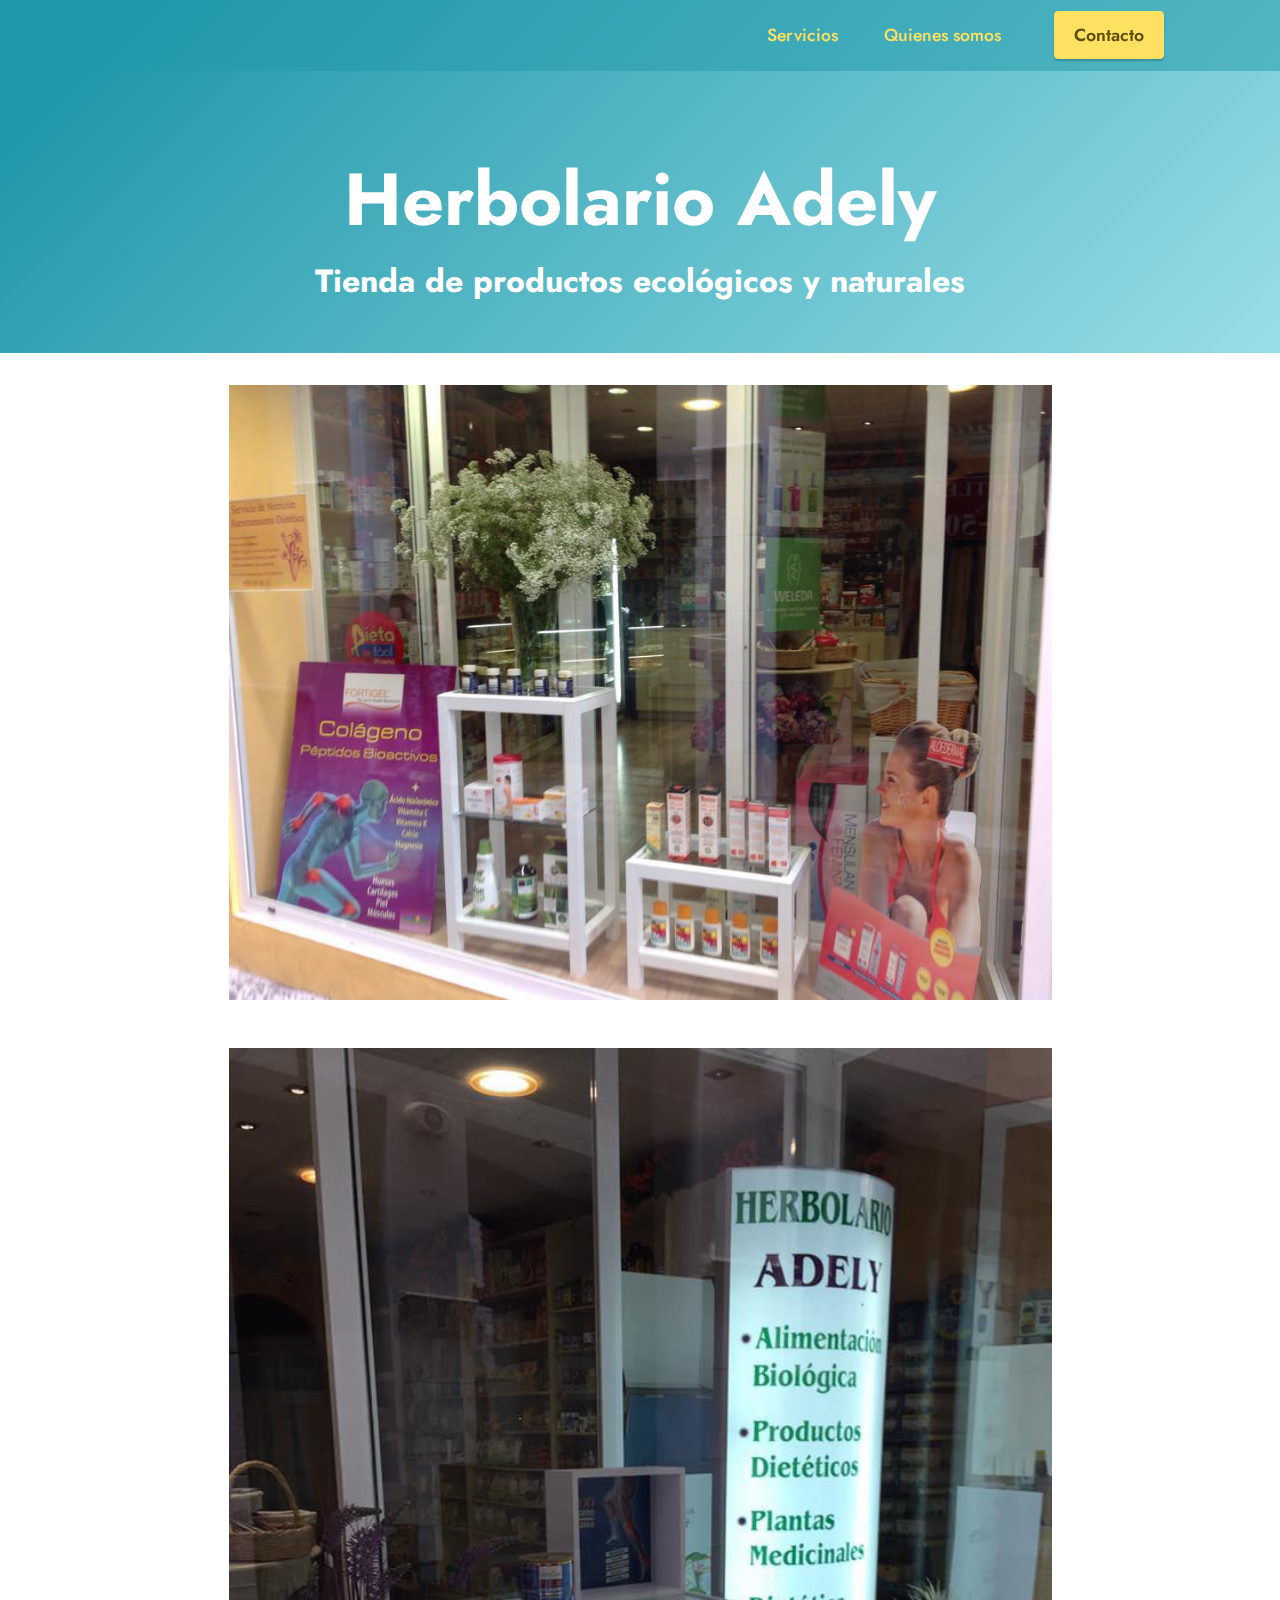
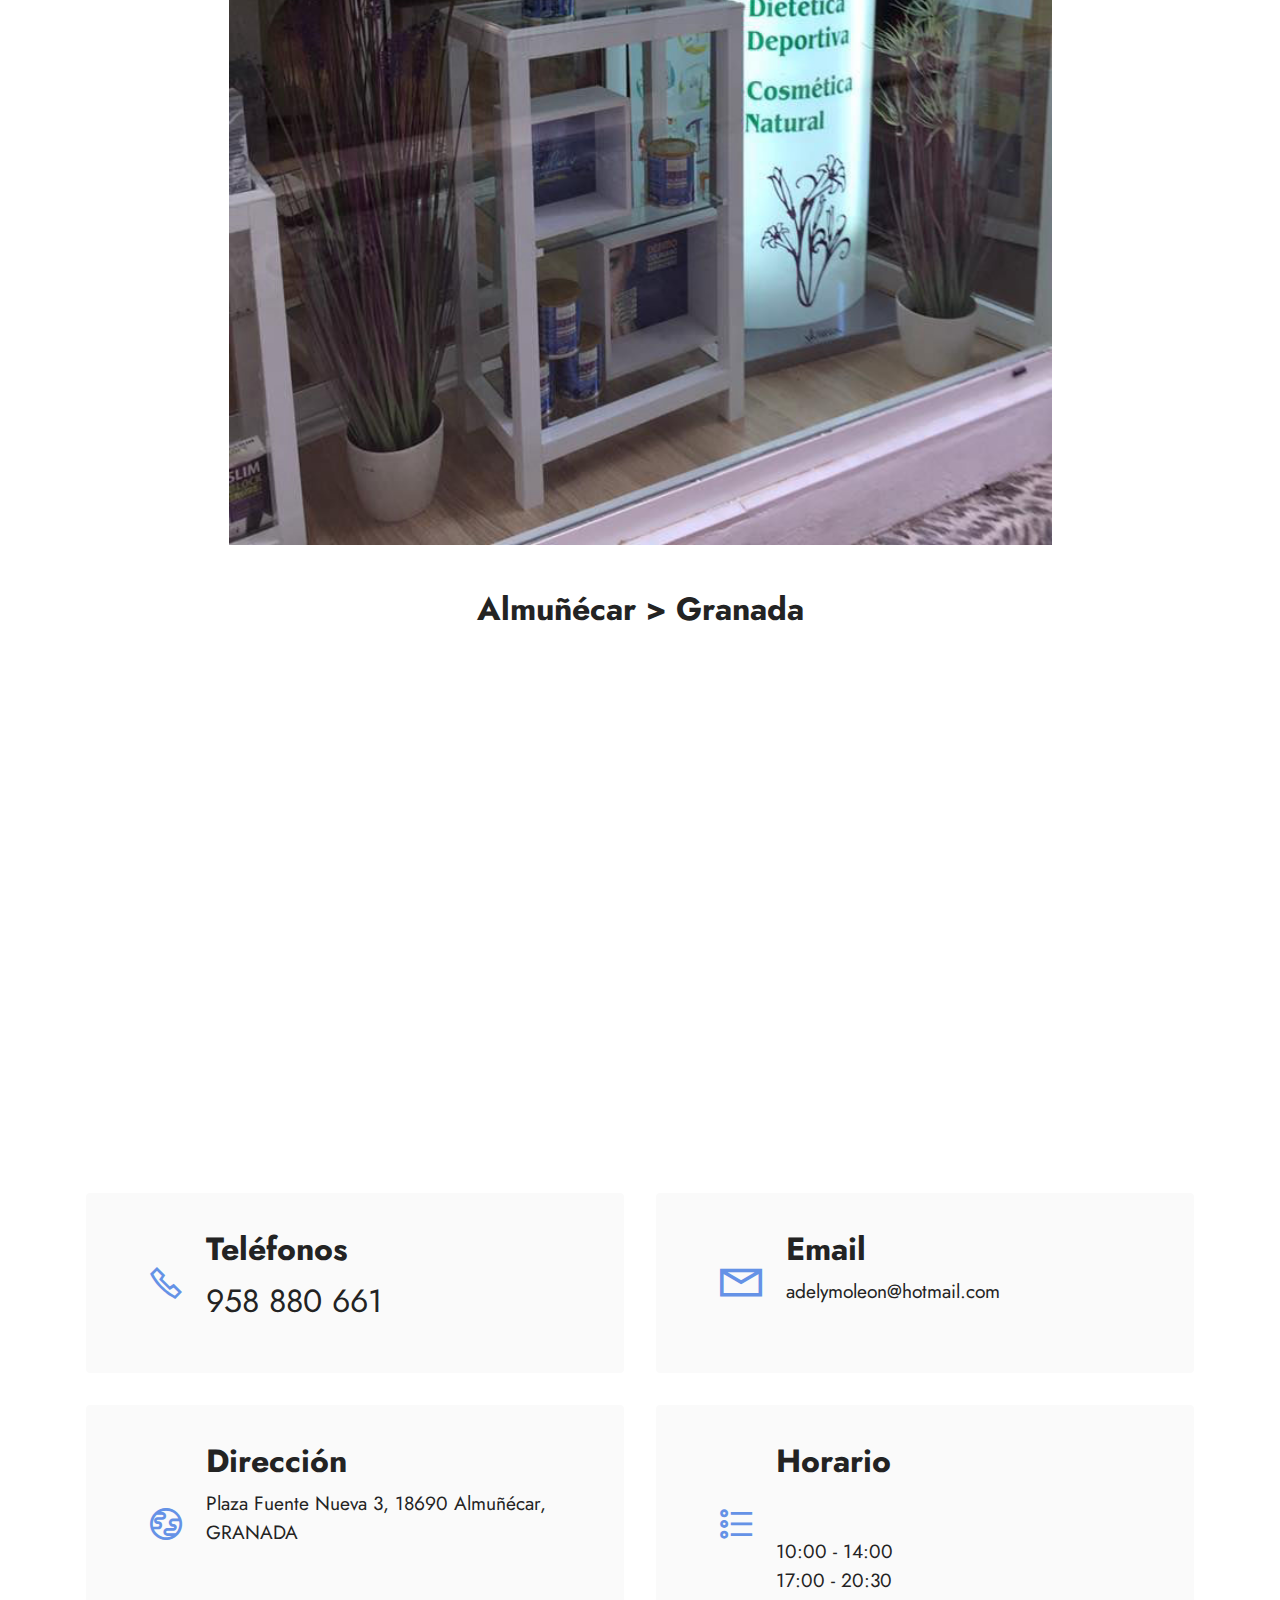
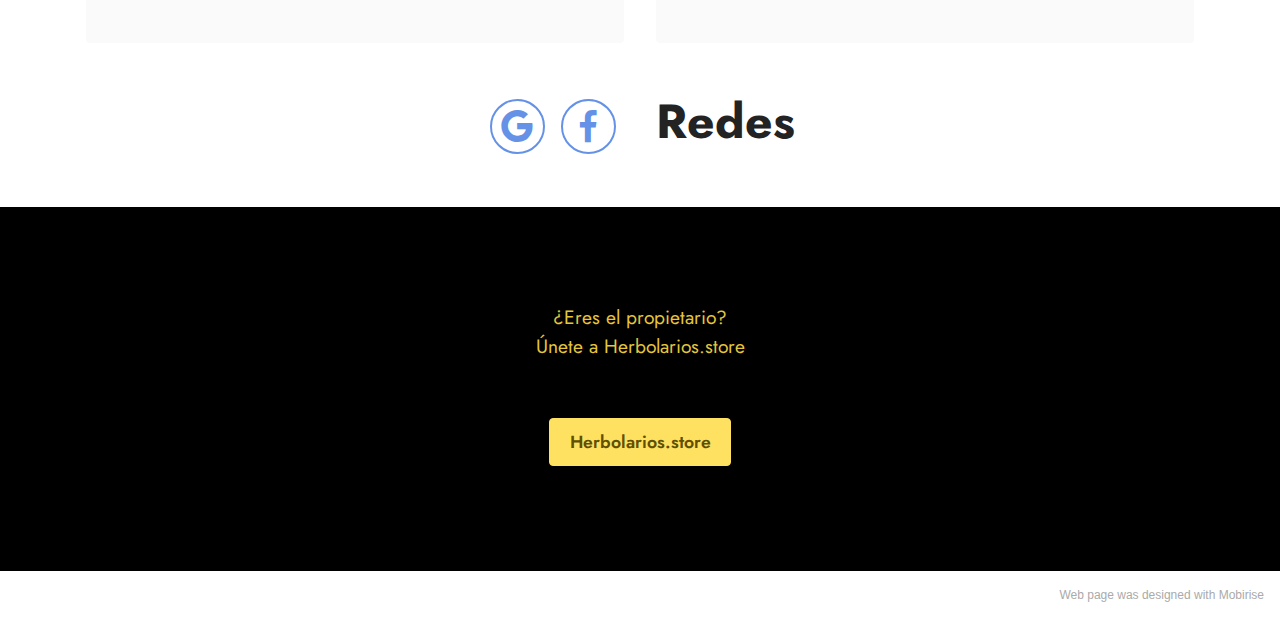
==== adely.html @ 9f2c32cc "Add files via upload" ====
<!DOCTYPE html>
<html  >
<head>
  <!-- Site made with Mobirise Website Builder v5.2.0, https://mobirise.com -->
  <meta charset="UTF-8">
  <meta http-equiv="X-UA-Compatible" content="IE=edge">
  <meta name="generator" content="Mobirise v5.2.0, mobirise.com">
  <meta name="viewport" content="width=device-width, initial-scale=1, minimum-scale=1">
  <link rel="shortcut icon" href="assets/images/logo.png" type="image/x-icon">
  <meta name="description" content="Tienda de productos ecológicos y naturales">
  
  
  <title>Herbolario Adely - Almuñécar - (GR)</title>
  <link rel="stylesheet" href="assets/web/assets/mobirise-icons2/mobirise2.css">
  <link rel="stylesheet" href="assets/tether/tether.min.css">
  <link rel="stylesheet" href="assets/bootstrap/css/bootstrap.min.css">
  <link rel="stylesheet" href="assets/bootstrap/css/bootstrap-grid.min.css">
  <link rel="stylesheet" href="assets/bootstrap/css/bootstrap-reboot.min.css">
  <link rel="stylesheet" href="assets/dropdown/css/style.css">
  <link rel="stylesheet" href="assets/socicon/css/styles.css">
  <link rel="stylesheet" href="assets/theme/css/style.css">
  <link rel="preload" as="style" href="assets/mobirise/css/mbr-additional.css"><link rel="stylesheet" href="assets/mobirise/css/mbr-additional.css" type="text/css">
  
  
  
  
</head>
<body>
  
  <section class="menu menu1 cid-serf2rJQRY" once="menu" id="menu1-66">
    

    <nav class="navbar navbar-dropdown navbar-fixed-top navbar-expand-lg">
        <div class="container">
            <div class="navbar-brand">
                
                
            </div>
            <button class="navbar-toggler" type="button" data-toggle="collapse" data-target="#navbarSupportedContent" aria-controls="navbarNavAltMarkup" aria-expanded="false" aria-label="Toggle navigation">
                <div class="hamburger">
                    <span></span>
                    <span></span>
                    <span></span>
                    <span></span>
                </div>
            </button>
            <div class="collapse navbar-collapse" id="navbarSupportedContent">
                <ul class="navbar-nav nav-dropdown navbar-nav-top-padding" data-app-modern-menu="true"><li class="nav-item"><a class="nav-link link text-warning text-primary display-4" href="https://herbolarios.store/index.html#header2-19">Servicios</a></li>
                    <li class="nav-item"><a class="nav-link link text-warning text-primary display-4" href="https://herbolarios.store/index.html#header2-18">Quienes somos</a></li></ul>
                
                <div class="navbar-buttons mbr-section-btn"><a class="btn btn-warning display-4" href="https://herbolarios.store/index.html#features16-s">
                        Contacto</a></div>
            </div>
        </div>
    </nav>
</section>

<section class="header18 cid-serf2sqq8o" id="header18-67">

    

    

    <div class="align-center container">
        <div class="row justify-content-center">
            <div class="col-12 col-lg-11">
                <h1 class="mbr-section-title mbr-fonts-style mbr-white mb-3 display-1"><strong>Herbolario Adely</strong></h1>
                <h2 class="mbr-section-subtitle mbr-fonts-style mbr-white mb-3 display-5"><strong>Tienda de productos ecológicos y naturales</strong></h2>
                
                
            </div>
        </div>
    </div>
</section>

<section class="image3 cid-serhotcNIa" id="image3-6c">
    

    

    <div class="container">
        <div class="row justify-content-center">
            <div class="col-12 col-lg-9">
                <div class="image-wrapper">
                    <img src="assets/images/11206123-943578795687442-7858877004100940052-n-960x717.jpg" alt="Bienvenid@!">
                    
                </div>
            </div>
        </div>
    </div>
</section>

<section class="image3 cid-serhp6oEW4" id="image3-6d">
    

    

    <div class="container">
        <div class="row justify-content-center">
            <div class="col-12 col-lg-9">
                <div class="image-wrapper">
                    <img src="assets/images/22195803-1626365524075429-7203110106544136231-n-720x960.jpg" alt="Bienvenid@!">
                    
                </div>
            </div>
        </div>
    </div>
</section>

<section class="map1 cid-serf2sRbXK" id="map1-68">
    
    
    <div class="container">
        <div class="mbr-section-head mb-4">
            
            <h4 class="mbr-section-subtitle mbr-fonts-style align-center mb-0 mt-2 display-5"><strong>Almuñécar &gt; Granada</strong></h4>
        </div>
        <div class="google-map"><iframe frameborder="0" style="border:0" src="https://www.google.com/maps/embed/v1/place?key=AIzaSyCZI5F_k6S1k46ujh0SNrapM89f7mJxd30&amp;q=Plaza Fuente Nueva, 3, 18690 Almuñécar, Granada" allowfullscreen=""></iframe></div>
    </div>
</section>

<section class="contacts2 cid-serf2thr3C" id="contacts2-69">
    <!---->
    
    
    <div class="container">
        
        <div class="row justify-content-center mt-4">
            <div class="card col-12 col-md-6">
                <div class="card-wrapper">
                    <div class="image-wrapper">
                        <span class="mbr-iconfont mobi-mbri-phone mobi-mbri"></span>
                    </div>
                    <div class="text-wrapper">
                        <h6 class="card-title mbr-fonts-style mb-1 display-5">
                            <strong>Teléfonos</strong></h6>
                        <p class="mbr-text mbr-fonts-style display-5">958 880 661<br></p>
                    </div>
                </div>
            </div>
            <div class="card col-12 col-md-6">
                <div class="card-wrapper">
                    <div class="image-wrapper">
                        <span class="mbr-iconfont mobi-mbri-letter mobi-mbri" style="font-size: 42px;"></span>
                    </div>
                    <div class="text-wrapper">
                        <h6 class="card-title mbr-fonts-style mb-1 display-5">
                            <strong>Email</strong>
                        </h6>
                        <p class="mbr-text mbr-fonts-style display-7">adelymoleon@hotmail.com<br><a href="mailto:info@site.com" class="text-primary"></a></p>
                    </div>
                </div>
            </div>
            <div class="card col-12 col-md-6">
                <div class="card-wrapper">
                    <div class="image-wrapper">
                        <span class="mbr-iconfont mobi-mbri-globe mobi-mbri"></span>
                    </div>
                    <div class="text-wrapper">
                        <h6 class="card-title mbr-fonts-style mb-1 display-5">
                            <strong>Dirección</strong></h6>
                        <p class="mbr-text mbr-fonts-style display-7">Plaza Fuente Nueva 3, 18690 Almuñécar, GRANADA&nbsp; &nbsp; &nbsp; &nbsp; &nbsp; &nbsp; &nbsp; &nbsp; &nbsp; &nbsp; &nbsp; &nbsp; &nbsp;</p>
                    </div>
                </div>
            </div>
            <div class="card col-12 col-md-6">
                <div class="card-wrapper">
                    <div class="image-wrapper">
                        <span class="mbr-iconfont mobi-mbri-bulleted-list mobi-mbri"></span>
                    </div>
                    <div class="text-wrapper">
                        <h6 class="card-title mbr-fonts-style mb-1 display-5">
                            <strong>Horario</strong>&nbsp; &nbsp; &nbsp; &nbsp; &nbsp; &nbsp; &nbsp; &nbsp; &nbsp; &nbsp; &nbsp; &nbsp;&nbsp;</h6>
                        <p class="mbr-text mbr-fonts-style display-7">10:00 - 14:00<br>17:00 - 20:30</p>
                    </div>
                </div>
            </div>
        </div>
    </div>
</section>

<section class="contacts4 cid-serf2tKdoy" id="contacts4-6a">

    

    

    <div class="container">
        <div class="row align-items-center justify-content-center">
            <div class="text-content col-12 col-md-6 order-2">
                <h2 class="mbr-section-title mbr-fonts-style display-2"><strong>Redes</strong></h2>
                
            </div>
            <div class="icons d-flex align-items-center col-12 col-md-6 justify-content-end mt-md-0 mt-2 flex-wrap">
                <a href="https://goo.gl/maps/APHJKer8yvqVTsMF9">
                    <span class="mbr-iconfont mbr-iconfont-social socicon-google socicon"></span>
                </a>
                <a href="https://www.facebook.com/herbolarioadely/">
                    <span class="mbr-iconfont mbr-iconfont-social socicon-facebook socicon"></span>
                </a>
                
                
                
                
                
                
                
                
            </div>
        </div>
    </div>
    
</section>

<section class="info1 cid-serf2uc0PH" id="info1-6b">
    
    
    <div class="align-center container">
        <div class="row justify-content-center">
            <div class="col-12 col-lg-8">
                
                <p class="mbr-text mb-5 mbr-fonts-style display-7">¿Eres el propietario?<br>Únete a Herbolarios.store</p>
                <div class="mbr-section-btn"><a class="btn btn-warning display-4" href="https://herbolarios.store/index.html">Herbolarios.store</a></div>
            </div>
        </div>
    </div>
</section><section style="background-color: #fff; font-family: -apple-system, BlinkMacSystemFont, 'Segoe UI', 'Roboto', 'Helvetica Neue', Arial, sans-serif; color:#aaa; font-size:12px; padding: 0; align-items: center; display: flex;"><a href="https://mobirise.site/l" style="flex: 1 1; height: 3rem; padding-left: 1rem;"></a><p style="flex: 0 0 auto; margin:0; padding-right:1rem;">Web page was <a href="https://mobirise.site/h" style="color:#aaa;">designed with</a> Mobirise</p></section><script src="assets/web/assets/jquery/jquery.min.js"></script>  <script src="assets/popper/popper.min.js"></script>  <script src="assets/tether/tether.min.js"></script>  <script src="assets/bootstrap/js/bootstrap.min.js"></script>  <script src="assets/smoothscroll/smooth-scroll.js"></script>  <script src="assets/dropdown/js/nav-dropdown.js"></script>  <script src="assets/dropdown/js/navbar-dropdown.js"></script>  <script src="assets/touchswipe/jquery.touch-swipe.min.js"></script>  <script src="assets/sociallikes/social-likes.js"></script>  <script src="assets/theme/js/script.js"></script>  
  
  
</body>
</html>
---- assets/web/assets/mobirise-icons2/mobirise2.css ----
@font-face {
  font-family: 'Moririse2';
  font-display: swap;
  src:  url('mobirise2.eot?f2bix4');
  src:  url('mobirise2.eot?f2bix4#iefix') format('embedded-opentype'),
    url('mobirise2.ttf?f2bix4') format('truetype'),
    url('mobirise2.woff?f2bix4') format('woff'),
    url('mobirise2.svg?f2bix4#mobirise2') format('svg');
  font-weight: normal;
  font-style: normal;
}

[class^="mobi-"], [class*=" mobi-"] {
  /* use !important to prevent issues with browser extensions that change fonts */
  font-family: 'Moririse2' !important;
  speak: none;
  font-style: normal;
  font-weight: normal;
  font-variant: normal;
  text-transform: none;
  line-height: 1;

  /* Better Font Rendering =========== */
  -webkit-font-smoothing: antialiased;
  -moz-osx-font-smoothing: grayscale;
}

.mobi-mbri-add-submenu:before {
  content: "\e900";
}
.mobi-mbri-alert:before {
  content: "\e901";
}
.mobi-mbri-align-center:before {
  content: "\e902";
}
.mobi-mbri-align-justify:before {
  content: "\e903";
}
.mobi-mbri-align-left:before {
  content: "\e904";
}
.mobi-mbri-align-right:before {
  content: "\e905";
}
.mobi-mbri-android:before {
  content: "\e906";
}
.mobi-mbri-apple:before {
  content: "\e907";
}
.mobi-mbri-arrow-down:before {
  content: "\e908";
}
.mobi-mbri-arrow-next:before {
  content: "\e909";
}
.mobi-mbri-arrow-prev:before {
  content: "\e90a";
}
.mobi-mbri-arrow-up:before {
  content: "\e90b";
}
.mobi-mbri-bold:before {
  content: "\e90c";
}
.mobi-mbri-bookmark:before {
  content: "\e90d";
}
.mobi-mbri-bootstrap:before {
  content: "\e90e";
}
.mobi-mbri-briefcase:before {
  content: "\e90f";
}
.mobi-mbri-browse:before {
  content: "\e910";
}
.mobi-mbri-bulleted-list:before {
  content: "\e911";
}
.mobi-mbri-calendar:before {
  content: "\e912";
}
.mobi-mbri-camera:before {
  content: "\e913";
}
.mobi-mbri-cart-add:before {
  content: "\e914";
}
.mobi-mbri-cart-full:before {
  content: "\e915";
}
.mobi-mbri-cash:before {
  content: "\e916";
}
.mobi-mbri-change-style:before {
  content: "\e917";
}
.mobi-mbri-chat:before {
  content: "\e918";
}
.mobi-mbri-clock:before {
  content: "\e919";
}
.mobi-mbri-close:before {
  content: "\e91a";
}
.mobi-mbri-cloud:before {
  content: "\e91b";
}
.mobi-mbri-code:before {
  content: "\e91c";
}
.mobi-mbri-contact-form:before {
  content: "\e91d";
}
.mobi-mbri-credit-card:before {
  content: "\e91e";
}
.mobi-mbri-cursor-click:before {
  content: "\e91f";
}
.mobi-mbri-cust-feedback:before {
  content: "\e920";
}
.mobi-mbri-database:before {
  content: "\e921";
}
.mobi-mbri-delivery:before {
  content: "\e922";
}
.mobi-mbri-desktop:before {
  content: "\e923";
}
.mobi-mbri-devices:before {
  content: "\e924";
}
.mobi-mbri-down:before {
  content: "\e925";
}
.mobi-mbri-download-2:before {
  content: "\e926";
}
.mobi-mbri-download:before {
  content: "\e927";
}
.mobi-mbri-drag-n-drop-2:before {
  content: "\e928";
}
.mobi-mbri-drag-n-drop:before {
  content: "\e929";
}
.mobi-mbri-edit-2:before {
  content: "\e92a";
}
.mobi-mbri-edit:before {
  content: "\e92b";
}
.mobi-mbri-error:before {
  content: "\e92c";
}
.mobi-mbri-extension:before {
  content: "\e92d";
}
.mobi-mbri-features:before {
  content: "\e92e";
}
.mobi-mbri-file:before {
  content: "\e92f";
}
.mobi-mbri-flag:before {
  content: "\e930";
}
.mobi-mbri-folder:before {
  content: "\e931";
}
.mobi-mbri-gift:before {
  content: "\e932";
}
.mobi-mbri-github:before {
  content: "\e933";
}
.mobi-mbri-globe-2:before {
  content: "\e934";
}
.mobi-mbri-globe:before {
  content: "\e935";
}
.mobi-mbri-growing-chart:before {
  content: "\e936";
}
.mobi-mbri-hearth:before {
  content: "\e937";
}
.mobi-mbri-help:before {
  content: "\e938";
}
.mobi-mbri-home:before {
  content: "\e939";
}
.mobi-mbri-hot-cup:before {
  content: "\e93a";
}
.mobi-mbri-idea:before {
  content: "\e93b";
}
.mobi-mbri-image-gallery:before {
  content: "\e93c";
}
.mobi-mbri-image-slider:before {
  content: "\e93d";
}
.mobi-mbri-info:before {
  content: "\e93e";
}
.mobi-mbri-italic:before {
  content: "\e93f";
}
.mobi-mbri-key:before {
  content: "\e940";
}
.mobi-mbri-laptop:before {
  content: "\e941";
}
.mobi-mbri-layers:before {
  content: "\e942";
}
.mobi-mbri-left-right:before {
  content: "\e943";
}
.mobi-mbri-left:before {
  content: "\e944";
}
.mobi-mbri-letter:before {
  content: "\e945";
}
.mobi-mbri-like:before {
  content: "\e946";
}
.mobi-mbri-link:before {
  content: "\e947";
}
.mobi-mbri-lock:before {
  content: "\e948";
}
.mobi-mbri-login:before {
  content: "\e949";
}
.mobi-mbri-logout:before {
  content: "\e94a";
}
.mobi-mbri-magic-stick:before {
  content: "\e94b";
}
.mobi-mbri-map-pin:before {
  content: "\e94c";
}
.mobi-mbri-menu:before {
  content: "\e94d";
}
.mobi-mbri-mobile-2:before {
  content: "\e94e";
}
.mobi-mbri-mobile-horizontal:before {
  content: "\e94f";
}
.mobi-mbri-mobile:before {
  content: "\e950";
}
.mobi-mbri-mobirise:before {
  content: "\e951";
}
.mobi-mbri-more-horizontal:before {
  content: "\e952";
}
.mobi-mbri-more-vertical:before {
  content: "\e953";
}
.mobi-mbri-music:before {
  content: "\e954";
}
.mobi-mbri-new-file:before {
  content: "\e955";
}
.mobi-mbri-numbered-list:before {
  content: "\e956";
}
.mobi-mbri-opened-folder:before {
  content: "\e957";
}
.mobi-mbri-pages:before {
  content: "\e958";
}
.mobi-mbri-paper-plane:before {
  content: "\e959";
}
.mobi-mbri-paperclip:before {
  content: "\e95a";
}
.mobi-mbri-phone:before {
  content: "\e95b";
}
.mobi-mbri-photo:before {
  content: "\e95c";
}
.mobi-mbri-photos:before {
  content: "\e95d";
}
.mobi-mbri-pin:before {
  content: "\e95e";
}
.mobi-mbri-play:before {
  content: "\e95f";
}
.mobi-mbri-plus:before {
  content: "\e960";
}
.mobi-mbri-preview:before {
  content: "\e961";
}
.mobi-mbri-print:before {
  content: "\e962";
}
.mobi-mbri-protect:before {
  content: "\e963";
}
.mobi-mbri-question:before {
  content: "\e964";
}
.mobi-mbri-quote-left:before {
  content: "\e965";
}
.mobi-mbri-quote-right:before {
  content: "\e966";
}
.mobi-mbri-redo:before {
  content: "\e967";
}
.mobi-mbri-refresh:before {
  content: "\e968";
}
.mobi-mbri-responsive-2:before {
  content: "\e969";
}
.mobi-mbri-responsive:before {
  content: "\e96a";
}
.mobi-mbri-right:before {
  content: "\e96b";
}
.mobi-mbri-rocket:before {
  content: "\e96c";
}
.mobi-mbri-sad-face:before {
  content: "\e96d";
}
.mobi-mbri-sale:before {
  content: "\e96e";
}
.mobi-mbri-save:before {
  content: "\e96f";
}
.mobi-mbri-search:before {
  content: "\e970";
}
.mobi-mbri-setting-2:before {
  content: "\e971";
}
.mobi-mbri-setting-3:before {
  content: "\e972";
}
.mobi-mbri-setting:before {
  content: "\e973";
}
.mobi-mbri-share:before {
  content: "\e974";
}
.mobi-mbri-shopping-bag:before {
  content: "\e975";
}
.mobi-mbri-shopping-basket:before {
  content: "\e976";
}
.mobi-mbri-shopping-cart:before {
  content: "\e977";
}
.mobi-mbri-sites:before {
  content: "\e978";
}
.mobi-mbri-smile-face:before {
  content: "\e979";
}
.mobi-mbri-speed:before {
  content: "\e97a";
}
.mobi-mbri-star:before {
  content: "\e97b";
}
.mobi-mbri-success:before {
  content: "\e97c";
}
.mobi-mbri-sun:before {
  content: "\e97d";
}
.mobi-mbri-sun2:before {
  content: "\e97e";
}
.mobi-mbri-tablet-vertical:before {
  content: "\e97f";
}
.mobi-mbri-tablet:before {
  content: "\e980";
}
.mobi-mbri-target:before {
  content: "\e981";
}
.mobi-mbri-timer:before {
  content: "\e982";
}
.mobi-mbri-to-ftp:before {
  content: "\e983";
}
.mobi-mbri-to-local-drive:before {
  content: "\e984";
}
.mobi-mbri-touch-swipe:before {
  content: "\e985";
}
.mobi-mbri-touch:before {
  content: "\e986";
}
.mobi-mbri-trash:before {
  content: "\e987";
}
.mobi-mbri-underline:before {
  content: "\e988";
}
.mobi-mbri-undo:before {
  content: "\e989";
}
.mobi-mbri-unlink:before {
  content: "\e98a";
}
.mobi-mbri-unlock:before {
  content: "\e98b";
}
.mobi-mbri-up-down:before {
  content: "\e98c";
}
.mobi-mbri-up:before {
  content: "\e98d";
}
.mobi-mbri-update:before {
  content: "\e98e";
}
.mobi-mbri-upload-2:before {
  content: "\e98f";
}
.mobi-mbri-upload:before {
  content: "\e990";
}
.mobi-mbri-user-2:before {
  content: "\e991";
}
.mobi-mbri-user:before {
  content: "\e992";
}
.mobi-mbri-users:before {
  content: "\e993";
}
.mobi-mbri-video-play:before {
  content: "\e994";
}
.mobi-mbri-video:before {
  content: "\e995";
}
.mobi-mbri-watch:before {
  content: "\e996";
}
.mobi-mbri-website-theme-2:before {
  content: "\e997";
}
.mobi-mbri-website-theme:before {
  content: "\e998";
}
.mobi-mbri-wifi:before {
  content: "\e999";
}
.mobi-mbri-windows:before {
  content: "\e99a";
}
.mobi-mbri-zoom-in:before {
  content: "\e99b";
}
.mobi-mbri-zoom-out:before {
  content: "\e99c";
}
---- assets/dropdown/css/style.css ----
.navbar-dropdown {
  left: 0;
  padding: 0;
  position: absolute;
  right: 0;
  top: 0;
  transition: all 0.45s ease;
  z-index: 1030;
  background: #282828; }
  .navbar-dropdown .navbar-logo {
    margin-right: 0.8rem;
    transition: margin 0.3s ease-in-out;
    vertical-align: middle; }
    .navbar-dropdown .navbar-logo img {
      height: 3.125rem;
      transition: all 0.3s ease-in-out; }
    .navbar-dropdown .navbar-logo.mbr-iconfont {
      font-size: 3.125rem;
      line-height: 3.125rem; }
  .navbar-dropdown .navbar-caption {
    font-weight: 700;
    white-space: normal;
    vertical-align: -4px;
    line-height: 3.125rem !important; }
    .navbar-dropdown .navbar-caption, .navbar-dropdown .navbar-caption:hover {
      color: inherit;
      text-decoration: none; }
  .navbar-dropdown .mbr-iconfont + .navbar-caption {
    vertical-align: -1px; }
  .navbar-dropdown.navbar-fixed-top {
    position: fixed; }
  .navbar-dropdown .navbar-brand span {
    vertical-align: -4px; }
  .navbar-dropdown.bg-color.transparent {
    background: none; }
  .navbar-dropdown.navbar-short .navbar-brand {
    padding: 0.625rem 0; }
    .navbar-dropdown.navbar-short .navbar-brand span {
      vertical-align: -1px; }
  .navbar-dropdown.navbar-short .navbar-caption {
    line-height: 2.375rem !important;
    vertical-align: -2px; }
  .navbar-dropdown.navbar-short .navbar-logo {
    margin-right: 0.5rem; }
    .navbar-dropdown.navbar-short .navbar-logo img {
      height: 2.375rem; }
    .navbar-dropdown.navbar-short .navbar-logo.mbr-iconfont {
      font-size: 2.375rem;
      line-height: 2.375rem; }
  .navbar-dropdown.navbar-short .mbr-table-cell {
    height: 3.625rem; }
  .navbar-dropdown .navbar-close {
    left: 0.6875rem;
    position: fixed;
    top: 0.75rem;
    z-index: 1000; }
  .navbar-dropdown .hamburger-icon {
    content: "";
    display: inline-block;
    vertical-align: middle;
    width: 16px;
    -webkit-box-shadow: 0 -6px 0 1px #282828,0 0 0 1px #282828,0 6px 0 1px #282828;
    -moz-box-shadow: 0 -6px 0 1px #282828,0 0 0 1px #282828,0 6px 0 1px #282828;
    box-shadow: 0 -6px 0 1px #282828,0 0 0 1px #282828,0 6px 0 1px #282828; }

.dropdown-menu .dropdown-toggle[data-toggle="dropdown-submenu"]::after {
  border-bottom: 0.35em solid transparent;
  border-left: 0.35em solid;
  border-right: 0;
  border-top: 0.35em solid transparent;
  margin-left: 0.3rem; }

.dropdown-menu .dropdown-item:focus {
  outline: 0; }

.nav-dropdown {
  font-size: 0.75rem;
  font-weight: 500;
  height: auto !important; }
  .nav-dropdown .nav-btn {
    padding-left: 1rem; }
  .nav-dropdown .link {
    margin: .667em 1.667em;
    font-weight: 500;
    padding: 0;
    transition: color .2s ease-in-out; }
    .nav-dropdown .link.dropdown-toggle {
      margin-right: 2.583em; }
      .nav-dropdown .link.dropdown-toggle::after {
        margin-left: .25rem;
        border-top: 0.35em solid;
        border-right: 0.35em solid transparent;
        border-left: 0.35em solid transparent;
        border-bottom: 0; }
      .nav-dropdown .link.dropdown-toggle[aria-expanded="true"] {
        margin: 0;
        padding: 0.667em 3.263em  0.667em 1.667em; }
  .nav-dropdown .link::after,
  .nav-dropdown .dropdown-item::after {
    color: inherit; }
  .nav-dropdown .btn {
    font-size: 0.75rem;
    font-weight: 700;
    letter-spacing: 0;
    margin-bottom: 0;
    padding-left: 1.25rem;
    padding-right: 1.25rem; }
  .nav-dropdown .dropdown-menu {
    border-radius: 0;
    border: 0;
    left: 0;
    margin: 0;
    padding-bottom: 1.25rem;
    padding-top: 1.25rem;
    position: relative; }
  .nav-dropdown .dropdown-submenu {
    margin-left: 0.125rem;
    top: 0; }
  .nav-dropdown .dropdown-item {
    font-weight: 500;
    line-height: 2;
    padding: 0.3846em 4.615em 0.3846em 1.5385em;
    position: relative;
    transition: color .2s ease-in-out, background-color .2s ease-in-out; }
    .nav-dropdown .dropdown-item::after {
      margin-top: -0.3077em;
      position: absolute;
      right: 1.1538em;
      top: 50%; }
    .nav-dropdown .dropdown-item:focus, .nav-dropdown .dropdown-item:hover {
      background: none; }

@media (max-width: 767px) {
  .nav-dropdown.navbar-toggleable-sm {
    bottom: 0;
    display: none;
    left: 0;
    overflow-x: hidden;
    position: fixed;
    top: 0;
    transform: translateX(-100%);
    -ms-transform: translateX(-100%);
    -webkit-transform: translateX(-100%);
    width: 18.75rem;
    z-index: 999; } }
.nav-dropdown.navbar-toggleable-xl {
  bottom: 0;
  display: none;
  left: 0;
  overflow-x: hidden;
  position: fixed;
  top: 0;
  transform: translateX(-100%);
  -ms-transform: translateX(-100%);
  -webkit-transform: translateX(-100%);
  width: 18.75rem;
  z-index: 999; }

.nav-dropdown-sm {
  display: block !important;
  overflow-x: hidden;
  overflow: auto;
  padding-top: 3.875rem; }
  .nav-dropdown-sm::after {
    content: "";
    display: block;
    height: 3rem;
    width: 100%; }
  .nav-dropdown-sm.collapse.in ~ .navbar-close {
    display: block !important; }
  .nav-dropdown-sm.collapsing, .nav-dropdown-sm.collapse.in {
    transform: translateX(0);
    -ms-transform: translateX(0);
    -webkit-transform: translateX(0);
    transition: all 0.25s ease-out;
    -webkit-transition: all 0.25s ease-out;
    background: #282828; }
  .nav-dropdown-sm.collapsing[aria-expanded="false"] {
    transform: translateX(-100%);
    -ms-transform: translateX(-100%);
    -webkit-transform: translateX(-100%); }
  .nav-dropdown-sm .nav-item {
    display: block;
    margin-left: 0 !important;
    padding-left: 0; }
  .nav-dropdown-sm .link,
  .nav-dropdown-sm .dropdown-item {
    border-top: 1px dotted rgba(255, 255, 255, 0.1);
    font-size: 0.8125rem;
    line-height: 1.6;
    margin: 0 !important;
    padding: 0.875rem 2.4rem 0.875rem 1.5625rem !important;
    position: relative;
    white-space: normal; }
    .nav-dropdown-sm .link:focus, .nav-dropdown-sm .link:hover,
    .nav-dropdown-sm .dropdown-item:focus,
    .nav-dropdown-sm .dropdown-item:hover {
      background: rgba(0, 0, 0, 0.2) !important;
      color: #c0a375; }
  .nav-dropdown-sm .nav-btn {
    position: relative;
    padding: 1.5625rem 1.5625rem 0 1.5625rem; }
    .nav-dropdown-sm .nav-btn::before {
      border-top: 1px dotted rgba(255, 255, 255, 0.1);
      content: "";
      left: 0;
      position: absolute;
      top: 0;
      width: 100%; }
    .nav-dropdown-sm .nav-btn + .nav-btn {
      padding-top: 0.625rem; }
      .nav-dropdown-sm .nav-btn + .nav-btn::before {
        display: none; }
  .nav-dropdown-sm .btn {
    padding: 0.625rem 0; }
  .nav-dropdown-sm .dropdown-toggle[data-toggle="dropdown-submenu"]::after {
    margin-left: .25rem;
    border-top: 0.35em solid;
    border-right: 0.35em solid transparent;
    border-left: 0.35em solid transparent;
    border-bottom: 0; }
  .nav-dropdown-sm .dropdown-toggle[data-toggle="dropdown-submenu"][aria-expanded="true"]::after {
    border-top: 0;
    border-right: 0.35em solid transparent;
    border-left: 0.35em solid transparent;
    border-bottom: 0.35em solid; }
  .nav-dropdown-sm .dropdown-menu {
    margin: 0;
    padding: 0;
    position: relative;
    top: 0;
    left: 0;
    width: 100%;
    border: 0;
    float: none;
    border-radius: 0;
    background: none; }
  .nav-dropdown-sm .dropdown-submenu {
    left: 100%;
    margin-left: 0.125rem;
    margin-top: -1.25rem;
    top: 0; }

.navbar-toggleable-sm .nav-dropdown .dropdown-menu {
  position: absolute; }

.navbar-toggleable-sm .nav-dropdown .dropdown-submenu {
  left: 100%;
  margin-left: 0.125rem;
  margin-top: -1.25rem;
  top: 0; }

.navbar-toggleable-sm.opened .nav-dropdown .dropdown-menu {
  position: relative; }

.navbar-toggleable-sm.opened .nav-dropdown .dropdown-submenu {
  left: 0;
  margin-left: 00rem;
  margin-top: 0rem;
  top: 0; }

.is-builder .nav-dropdown.collapsing {
  transition: none !important; }

/*# sourceMappingURL=style.css.map */
---- assets/socicon/css/styles.css ----
@charset "UTF-8";

@font-face {
  font-family: 'Socicon';
  src:  url('../fonts/socicon.eot');
  src:  url('../fonts/socicon.eot?#iefix') format('embedded-opentype'),
    url('../fonts/socicon.woff2') format('woff2'),
    url('../fonts/socicon.ttf') format('truetype'),
    url('../fonts/socicon.woff') format('woff'),
    url('../fonts/socicon.svg#socicon') format('svg');
  font-weight: normal;
  font-style: normal;
}

[data-icon]:before {
  font-family: "socicon" !important;
  content: attr(data-icon);
  font-style: normal !important;
  font-weight: normal !important;
  font-variant: normal !important;
  text-transform: none !important;
  speak: none;
  line-height: 1;
  -webkit-font-smoothing: antialiased;
  -moz-osx-font-smoothing: grayscale;
}

[class^="socicon-"], [class*=" socicon-"] {
  /* use !important to prevent issues with browser extensions that change fonts */
  font-family: 'Socicon' !important;
  speak: none;
  font-style: normal;
  font-weight: normal;
  font-variant: normal;
  text-transform: none;
  line-height: 1;

  /* Better Font Rendering =========== */
  -webkit-font-smoothing: antialiased;
  -moz-osx-font-smoothing: grayscale;
}

.socicon-eitaa:before {
  content: "\e97c";
}
.socicon-soroush:before {
  content: "\e97d";
}
.socicon-bale:before {
  content: "\e97e";
}
.socicon-zazzle:before {
  content: "\e97b";
}
.socicon-society6:before {
  content: "\e97a";
}
.socicon-redbubble:before {
  content: "\e979";
}
.socicon-avvo:before {
  content: "\e978";
}
.socicon-stitcher:before {
  content: "\e977";
}
.socicon-googlehangouts:before {
  content: "\e974";
}
.socicon-dlive:before {
  content: "\e975";
}
.socicon-vsco:before {
  content: "\e976";
}
.socicon-flipboard:before {
  content: "\e973";
}
.socicon-ubuntu:before {
  content: "\e958";
}
.socicon-artstation:before {
  content: "\e959";
}
.socicon-invision:before {
  content: "\e95a";
}
.socicon-torial:before {
  content: "\e95b";
}
.socicon-collectorz:before {
  content: "\e95c";
}
.socicon-seenthis:before {
  content: "\e95d";
}
.socicon-googleplaymusic:before {
  content: "\e95e";
}
.socicon-debian:before {
  content: "\e95f";
}
.socicon-filmfreeway:before {
  content: "\e960";
}
.socicon-gnome:before {
  content: "\e961";
}
.socicon-itchio:before {
  content: "\e962";
}
.socicon-jamendo:before {
  content: "\e963";
}
.socicon-mix:before {
  content: "\e964";
}
.socicon-sharepoint:before {
  content: "\e965";
}
.socicon-tinder:before {
  content: "\e966";
}
.socicon-windguru:before {
  content: "\e967";
}
.socicon-cdbaby:before {
  content: "\e968";
}
.socicon-elementaryos:before {
  content: "\e969";
}
.socicon-stage32:before {
  content: "\e96a";
}
.socicon-tiktok:before {
  content: "\e96b";
}
.socicon-gitter:before {
  content: "\e96c";
}
.socicon-letterboxd:before {
  content: "\e96d";
}
.socicon-threema:before {
  content: "\e96e";
}
.socicon-splice:before {
  content: "\e96f";
}
.socicon-metapop:before {
  content: "\e970";
}
.socicon-naver:before {
  content: "\e971";
}
.socicon-remote:before {
  content: "\e972";
}
.socicon-internet:before {
  content: "\e957";
}
.socicon-moddb:before {
  content: "\e94b";
}
.socicon-indiedb:before {
  content: "\e94c";
}
.socicon-traxsource:before {
  content: "\e94d";
}
.socicon-gamefor:before {
  content: "\e94e";
}
.socicon-pixiv:before {
  content: "\e94f";
}
.socicon-myanimelist:before {
  content: "\e950";
}
.socicon-blackberry:before {
  content: "\e951";
}
.socicon-wickr:before {
  content: "\e952";
}
.socicon-spip:before {
  content: "\e953";
}
.socicon-napster:before {
  content: "\e954";
}
.socicon-beatport:before {
  content: "\e955";
}
.socicon-hackerone:before {
  content: "\e956";
}
.socicon-hackernews:before {
  content: "\e946";
}
.socicon-smashwords:before {
  content: "\e947";
}
.socicon-kobo:before {
  content: "\e948";
}
.socicon-bookbub:before {
  content: "\e949";
}
.socicon-mailru:before {
  content: "\e94a";
}
.socicon-gitlab:before {
  content: "\e945";
}
.socicon-instructables:before {
  content: "\e944";
}
.socicon-portfolio:before {
  content: "\e943";
}
.socicon-codered:before {
  content: "\e940";
}
.socicon-origin:before {
  content: "\e941";
}
.socicon-nextdoor:before {
  content: "\e942";
}
.socicon-udemy:before {
  content: "\e93f";
}
.socicon-livemaster:before {
  content: "\e93e";
}
.socicon-crunchbase:before {
  content: "\e93b";
}
.socicon-homefy:before {
  content: "\e93c";
}
.socicon-calendly:before {
  content: "\e93d";
}
.socicon-realtor:before {
  content: "\e90f";
}
.socicon-tidal:before {
  content: "\e910";
}
.socicon-qobuz:before {
  content: "\e911";
}
.socicon-natgeo:before {
  content: "\e912";
}
.socicon-mastodon:before {
  content: "\e913";
}
.socicon-unsplash:before {
  content: "\e914";
}
.socicon-homeadvisor:before {
  content: "\e915";
}
.socicon-angieslist:before {
  content: "\e916";
}
.socicon-codepen:before {
  content: "\e917";
}
.socicon-slack:before {
  content: "\e918";
}
.socicon-openaigym:before {
  content: "\e919";
}
.socicon-logmein:before {
  content: "\e91a";
}
.socicon-fiverr:before {
  content: "\e91b";
}
.socicon-gotomeeting:before {
  content: "\e91c";
}
.socicon-aliexpress:before {
  content: "\e91d";
}
.socicon-guru:before {
  content: "\e91e";
}
.socicon-appstore:before {
  content: "\e91f";
}
.socicon-homes:before {
  content: "\e920";
}
.socicon-zoom:before {
  content: "\e921";
}
.socicon-alibaba:before {
  content: "\e922";
}
.socicon-craigslist:before {
  content: "\e923";
}
.socicon-wix:before {
  content: "\e924";
}
.socicon-redfin:before {
  content: "\e925";
}
.socicon-googlecalendar:before {
  content: "\e926";
}
.socicon-shopify:before {
  content: "\e927";
}
.socicon-freelancer:before {
  content: "\e928";
}
.socicon-seedrs:before {
  content: "\e929";
}
.socicon-bing:before {
  content: "\e92a";
}
.socicon-doodle:before {
  content: "\e92b";
}
.socicon-bonanza:before {
  content: "\e92c";
}
.socicon-squarespace:before {
  content: "\e92d";
}
.socicon-toptal:before {
  content: "\e92e";
}
.socicon-gust:before {
  content: "\e92f";
}
.socicon-ask:before {
  content: "\e930";
}
.socicon-trulia:before {
  content: "\e931";
}
.socicon-loomly:before {
  content: "\e932";
}
.socicon-ghost:before {
  content: "\e933";
}
.socicon-upwork:before {
  content: "\e934";
}
.socicon-fundable:before {
  content: "\e935";
}
.socicon-booking:before {
  content: "\e936";
}
.socicon-googlemaps:before {
  content: "\e937";
}
.socicon-zillow:before {
  content: "\e938";
}
.socicon-niconico:before {
  content: "\e939";
}
.socicon-toneden:before {
  content: "\e93a";
}
.socicon-augment:before {
  content: "\e908";
}
.socicon-bitbucket:before {
  content: "\e909";
}
.socicon-fyuse:before {
  content: "\e90a";
}
.socicon-yt-gaming:before {
  content: "\e90b";
}
.socicon-sketchfab:before {
  content: "\e90c";
}
.socicon-mobcrush:before {
  content: "\e90d";
}
.socicon-microsoft:before {
  content: "\e90e";
}
.socicon-pandora:before {
  content: "\e907";
}
.socicon-messenger:before {
  content: "\e906";
}
.socicon-gamewisp:before {
  content: "\e905";
}
.socicon-bloglovin:before {
  content: "\e904";
}
.socicon-tunein:before {
  content: "\e903";
}
.socicon-gamejolt:before {
  content: "\e901";
}
.socicon-trello:before {
  content: "\e902";
}
.socicon-spreadshirt:before {
  content: "\e900";
}
.socicon-500px:before {
  content: "\e000";
}
.socicon-8tracks:before {
  content: "\e001";
}
.socicon-airbnb:before {
  content: "\e002";
}
.socicon-alliance:before {
  content: "\e003";
}
.socicon-amazon:before {
  content: "\e004";
}
.socicon-amplement:before {
  content: "\e005";
}
.socicon-android:before {
  content: "\e006";
}
.socicon-angellist:before {
  content: "\e007";
}
.socicon-apple:before {
  content: "\e008";
}
.socicon-appnet:before {
  content: "\e009";
}
.socicon-baidu:before {
  content: "\e00a";
}
.socicon-bandcamp:before {
  content: "\e00b";
}
.socicon-battlenet:before {
  content: "\e00c";
}
.socicon-mixer:before {
  content: "\e00d";
}
.socicon-bebee:before {
  content: "\e00e";
}
.socicon-bebo:before {
  content: "\e00f";
}
.socicon-behance:before {
  content: "\e010";
}
.socicon-blizzard:before {
  content: "\e011";
}
.socicon-blogger:before {
  content: "\e012";
}
.socicon-buffer:before {
  content: "\e013";
}
.socicon-chrome:before {
  content: "\e014";
}
.socicon-coderwall:before {
  content: "\e015";
}
.socicon-curse:before {
  content: "\e016";
}
.socicon-dailymotion:before {
  content: "\e017";
}
.socicon-deezer:before {
  content: "\e018";
}
.socicon-delicious:before {
  content: "\e019";
}
.socicon-deviantart:before {
  content: "\e01a";
}
.socicon-diablo:before {
  content: "\e01b";
}
.socicon-digg:before {
  content: "\e01c";
}
.socicon-discord:before {
  content: "\e01d";
}
.socicon-disqus:before {
  content: "\e01e";
}
.socicon-douban:before {
  content: "\e01f";
}
.socicon-draugiem:before {
  content: "\e020";
}
.socicon-dribbble:before {
  content: "\e021";
}
.socicon-drupal:before {
  content: "\e022";
}
.socicon-ebay:before {
  content: "\e023";
}
.socicon-ello:before {
  content: "\e024";
}
.socicon-endomodo:before {
  content: "\e025";
}
.socicon-envato:before {
  content: "\e026";
}
.socicon-etsy:before {
  content: "\e027";
}
.socicon-facebook:before {
  content: "\e028";
}
.socicon-feedburner:before {
  content: "\e029";
}
.socicon-filmweb:before {
  content: "\e02a";
}
.socicon-firefox:before {
  content: "\e02b";
}
.socicon-flattr:before {
  content: "\e02c";
}
.socicon-flickr:before {
  content: "\e02d";
}
.socicon-formulr:before {
  content: "\e02e";
}
.socicon-forrst:before {
  content: "\e02f";
}
.socicon-foursquare:before {
  content: "\e030";
}
.socicon-friendfeed:before {
  content: "\e031";
}
.socicon-github:before {
  content: "\e032";
}
.socicon-goodreads:before {
  content: "\e033";
}
.socicon-google:before {
  content: "\e034";
}
.socicon-googlescholar:before {
  content: "\e035";
}
.socicon-googlegroups:before {
  content: "\e036";
}
.socicon-googlephotos:before {
  content: "\e037";
}
.socicon-googleplus:before {
  content: "\e038";
}
.socicon-grooveshark:before {
  content: "\e039";
}
.socicon-hackerrank:before {
  content: "\e03a";
}
.socicon-hearthstone:before {
  content: "\e03b";
}
.socicon-hellocoton:before {
  content: "\e03c";
}
.socicon-heroes:before {
  content: "\e03d";
}
.socicon-smashcast:before {
  content: "\e03e";
}
.socicon-horde:before {
  content: "\e03f";
}
.socicon-houzz:before {
  content: "\e040";
}
.socicon-icq:before {
  content: "\e041";
}
.socicon-identica:before {
  content: "\e042";
}
.socicon-imdb:before {
  content: "\e043";
}
.socicon-instagram:before {
  content: "\e044";
}
.socicon-issuu:before {
  content: "\e045";
}
.socicon-istock:before {
  content: "\e046";
}
.socicon-itunes:before {
  content: "\e047";
}
.socicon-keybase:before {
  content: "\e048";
}
.socicon-lanyrd:before {
  content: "\e049";
}
.socicon-lastfm:before {
  content: "\e04a";
}
.socicon-line:before {
  content: "\e04b";
}
.socicon-linkedin:before {
  content: "\e04c";
}
.socicon-livejournal:before {
  content: "\e04d";
}
.socicon-lyft:before {
  content: "\e04e";
}
.socicon-macos:before {
  content: "\e04f";
}
.socicon-mail:before {
  content: "\e050";
}
.socicon-medium:before {
  content: "\e051";
}
.socicon-meetup:before {
  content: "\e052";
}
.socicon-mixcloud:before {
  content: "\e053";
}
.socicon-modelmayhem:before {
  content: "\e054";
}
.socicon-mumble:before {
  content: "\e055";
}
.socicon-myspace:before {
  content: "\e056";
}
.socicon-newsvine:before {
  content: "\e057";
}
.socicon-nintendo:before {
  content: "\e058";
}
.socicon-npm:before {
  content: "\e059";
}
.socicon-odnoklassniki:before {
  content: "\e05a";
}
.socicon-openid:before {
  content: "\e05b";
}
.socicon-opera:before {
  content: "\e05c";
}
.socicon-outlook:before {
  content: "\e05d";
}
.socicon-overwatch:before {
  content: "\e05e";
}
.socicon-patreon:before {
  content: "\e05f";
}
.socicon-paypal:before {
  content: "\e060";
}
.socicon-periscope:before {
  content: "\e061";
}
.socicon-persona:before {
  content: "\e062";
}
.socicon-pinterest:before {
  content: "\e063";
}
.socicon-play:before {
  content: "\e064";
}
.socicon-player:before {
  content: "\e065";
}
.socicon-playstation:before {
  content: "\e066";
}
.socicon-pocket:before {
  content: "\e067";
}
.socicon-qq:before {
  content: "\e068";
}
.socicon-quora:before {
  content: "\e069";
}
.socicon-raidcall:before {
  content: "\e06a";
}
.socicon-ravelry:before {
  content: "\e06b";
}
.socicon-reddit:before {
  content: "\e06c";
}
.socicon-renren:before {
  content: "\e06d";
}
.socicon-researchgate:before {
  content: "\e06e";
}
.socicon-residentadvisor:before {
  content: "\e06f";
}
.socicon-reverbnation:before {
  content: "\e070";
}
.socicon-rss:before {
  content: "\e071";
}
.socicon-sharethis:before {
  content: "\e072";
}
.socicon-skype:before {
  content: "\e073";
}
.socicon-slideshare:before {
  content: "\e074";
}
.socicon-smugmug:before {
  content: "\e075";
}
.socicon-snapchat:before {
  content: "\e076";
}
.socicon-songkick:before {
  content: "\e077";
}
.socicon-soundcloud:before {
  content: "\e078";
}
.socicon-spotify:before {
  content: "\e079";
}
.socicon-stackexchange:before {
  content: "\e07a";
}
.socicon-stackoverflow:before {
  content: "\e07b";
}
.socicon-starcraft:before {
  content: "\e07c";
}
.socicon-stayfriends:before {
  content: "\e07d";
}
.socicon-steam:before {
  content: "\e07e";
}
.socicon-storehouse:before {
  content: "\e07f";
}
.socicon-strava:before {
  content: "\e080";
}
.socicon-streamjar:before {
  content: "\e081";
}
.socicon-stumbleupon:before {
  content: "\e082";
}
.socicon-swarm:before {
  content: "\e083";
}
.socicon-teamspeak:before {
  content: "\e084";
}
.socicon-teamviewer:before {
  content: "\e085";
}
.socicon-technorati:before {
  content: "\e086";
}
.socicon-telegram:before {
  content: "\e087";
}
.socicon-tripadvisor:before {
  content: "\e088";
}
.socicon-tripit:before {
  content: "\e089";
}
.socicon-triplej:before {
  content: "\e08a";
}
.socicon-tumblr:before {
  content: "\e08b";
}
.socicon-twitch:before {
  content: "\e08c";
}
.socicon-twitter:before {
  content: "\e08d";
}
.socicon-uber:before {
  content: "\e08e";
}
.socicon-ventrilo:before {
  content: "\e08f";
}
.socicon-viadeo:before {
  content: "\e090";
}
.socicon-viber:before {
  content: "\e091";
}
.socicon-viewbug:before {
  content: "\e092";
}
.socicon-vimeo:before {
  content: "\e093";
}
.socicon-vine:before {
  content: "\e094";
}
.socicon-vkontakte:before {
  content: "\e095";
}
.socicon-warcraft:before {
  content: "\e096";
}
.socicon-wechat:before {
  content: "\e097";
}
.socicon-weibo:before {
  content: "\e098";
}
.socicon-whatsapp:before {
  content: "\e099";
}
.socicon-wikipedia:before {
  content: "\e09a";
}
.socicon-windows:before {
  content: "\e09b";
}
.socicon-wordpress:before {
  content: "\e09c";
}
.socicon-wykop:before {
  content: "\e09d";
}
.socicon-xbox:before {
  content: "\e09e";
}
.socicon-xing:before {
  content: "\e09f";
}
.socicon-yahoo:before {
  content: "\e0a0";
}
.socicon-yammer:before {
  content: "\e0a1";
}
.socicon-yandex:before {
  content: "\e0a2";
}
.socicon-yelp:before {
  content: "\e0a3";
}
.socicon-younow:before {
  content: "\e0a4";
}
.socicon-youtube:before {
  content: "\e0a5";
}
.socicon-zapier:before {
  content: "\e0a6";
}
.socicon-zerply:before {
  content: "\e0a7";
}
.socicon-zomato:before {
  content: "\e0a8";
}
.socicon-zynga:before {
  content: "\e0a9";
}
---- assets/theme/css/style.css ----
section {
  background-color: #ffffff;
}

body {
  font-style: normal;
  line-height: 1.5;
  font-weight: 400;
  color: #232323;
  position: relative;
}

section,
.container,
.container-fluid {
  position: relative;
  word-wrap: break-word;
}

a.mbr-iconfont:hover {
  text-decoration: none;
}

.article .lead p,
.article .lead ul,
.article .lead ol,
.article .lead pre,
.article .lead blockquote {
  margin-bottom: 0;
}

a {
  font-style: normal;
  font-weight: 400;
  cursor: pointer;
}

a, a:hover {
  text-decoration: none;
}

.mbr-section-title {
  font-style: normal;
  line-height: 1.3;
}

.mbr-section-subtitle {
  line-height: 1.3;
}

.mbr-text {
  font-style: normal;
  line-height: 1.7;
}

h1,
h2,
h3,
h4,
h5,
h6,
.display-1,
.display-2,
.display-4,
.display-5,
.display-7,
span,
p,
a {
  line-height: 1;
  word-break: break-word;
  word-wrap: break-word;
  font-weight: 400;
}

b,
strong {
  font-weight: bold;
}

input:-webkit-autofill, input:-webkit-autofill:hover, input:-webkit-autofill:focus, input:-webkit-autofill:active {
  -webkit-transition-delay: 9999s;
          transition-delay: 9999s;
  -webkit-transition-property: background-color, color;
  transition-property: background-color, color;
}

textarea[type="hidden"] {
  display: none;
}

section {
  background-position: 50% 50%;
  background-repeat: no-repeat;
  background-size: cover;
}

section .mbr-background-video,
section .mbr-background-video-preview {
  position: absolute;
  bottom: 0;
  left: 0;
  right: 0;
  top: 0;
}

.hidden {
  visibility: hidden;
}

.mbr-z-index20 {
  z-index: 20;
}

/*! Base colors */
.mbr-white {
  color: #ffffff;
}

.mbr-black {
  color: #111111;
}

.mbr-bg-white {
  background-color: #ffffff;
}

.mbr-bg-black {
  background-color: #000000;
}

/*! Text-aligns */
.align-left {
  text-align: left;
}

.align-center {
  text-align: center;
}

.align-right {
  text-align: right;
}

/*! Font-weight  */
.mbr-light {
  font-weight: 300;
}

.mbr-regular {
  font-weight: 400;
}

.mbr-semibold {
  font-weight: 500;
}

.mbr-bold {
  font-weight: 700;
}

/*! Media  */
.media-content {
  -ms-flex-preferred-size: 100%;
      flex-basis: 100%;
}

.media-container-row {
  display: -webkit-box;
  display: -ms-flexbox;
  display: flex;
  -webkit-box-orient: horizontal;
  -webkit-box-direction: normal;
      -ms-flex-direction: row;
          flex-direction: row;
  -ms-flex-wrap: wrap;
      flex-wrap: wrap;
  -webkit-box-pack: center;
      -ms-flex-pack: center;
          justify-content: center;
  -ms-flex-line-pack: center;
      align-content: center;
  -webkit-box-align: start;
      -ms-flex-align: start;
          align-items: start;
}

.media-container-row .media-size-item {
  width: 400px;
}

.media-container-column {
  display: -webkit-box;
  display: -ms-flexbox;
  display: flex;
  -webkit-box-orient: vertical;
  -webkit-box-direction: normal;
      -ms-flex-direction: column;
          flex-direction: column;
  -ms-flex-wrap: wrap;
      flex-wrap: wrap;
  -webkit-box-pack: center;
      -ms-flex-pack: center;
          justify-content: center;
  -ms-flex-line-pack: center;
      align-content: center;
  -webkit-box-align: stretch;
      -ms-flex-align: stretch;
          align-items: stretch;
}

.media-container-column > * {
  width: 100%;
}

@media (min-width: 992px) {
  .media-container-row {
    -ms-flex-wrap: nowrap;
        flex-wrap: nowrap;
  }
}

figure {
  margin-bottom: 0;
  overflow: hidden;
}

figure[mbr-media-size] {
  -webkit-transition: width 0.1s;
  transition: width 0.1s;
}

img,
iframe {
  display: block;
  width: 100%;
}

.card {
  background-color: transparent;
  border: none;
}

.card-box {
  width: 100%;
}

.card-img {
  text-align: center;
  -ms-flex-negative: 0;
      flex-shrink: 0;
  -webkit-flex-shrink: 0;
}

.media {
  max-width: 100%;
  margin: 0 auto;
}

.mbr-figure {
  -ms-flex-item-align: center;
      -ms-grid-row-align: center;
      align-self: center;
}

.media-container > div {
  max-width: 100%;
}

.mbr-figure img,
.card-img img {
  width: 100%;
}

@media (max-width: 991px) {
  .media-size-item {
    width: auto !important;
  }
  .media {
    width: auto;
  }
  .mbr-figure {
    width: 100% !important;
  }
}

/*! Buttons */
.mbr-section-btn {
  margin-left: -0.6rem;
  margin-right: -0.6rem;
  font-size: 0;
}

.btn {
  font-weight: 600;
  border-width: 1px;
  font-style: normal;
  margin: 0.6rem 0.6rem;
  white-space: normal;
  -webkit-transition: all 0.2s ease-in-out;
  transition: all 0.2s ease-in-out;
  display: -webkit-inline-box;
  display: -ms-inline-flexbox;
  display: inline-flex;
  -webkit-box-align: center;
      -ms-flex-align: center;
          align-items: center;
  -webkit-box-pack: center;
      -ms-flex-pack: center;
          justify-content: center;
  word-break: break-word;
}

.btn-sm {
  font-weight: 600;
  letter-spacing: 0px;
  -webkit-transition: all 0.3s ease-in-out;
  transition: all 0.3s ease-in-out;
}

.btn-md {
  font-weight: 600;
  letter-spacing: 0px;
  -webkit-transition: all 0.3s ease-in-out;
  transition: all 0.3s ease-in-out;
}

.btn-lg {
  font-weight: 600;
  letter-spacing: 0px;
  -webkit-transition: all 0.3s ease-in-out;
  transition: all 0.3s ease-in-out;
}

.btn-form {
  margin: 0;
}

.btn-form:hover {
  cursor: pointer;
}

nav .mbr-section-btn {
  margin-left: 0rem;
  margin-right: 0rem;
}

/*! Btn icon margin */
.btn .mbr-iconfont,
.btn.btn-sm .mbr-iconfont {
  -webkit-box-ordinal-group: 2;
      -ms-flex-order: 1;
          order: 1;
  cursor: pointer;
  margin-left: 0.5rem;
  vertical-align: sub;
}

.btn.btn-md .mbr-iconfont,
.btn.btn-md .mbr-iconfont {
  margin-left: 0.8rem;
}

.mbr-regular {
  font-weight: 400;
}

.mbr-semibold {
  font-weight: 500;
}

.mbr-bold {
  font-weight: 700;
}

[type="submit"] {
  -webkit-appearance: none;
}

/*! Full-screen */
.mbr-fullscreen .mbr-overlay {
  min-height: 100vh;
}

.mbr-fullscreen {
  display: -webkit-box;
  display: -ms-flexbox;
  display: flex;
  display: -moz-flex;
  display: -ms-flex;
  display: -o-flex;
  -webkit-box-align: center;
      -ms-flex-align: center;
          align-items: center;
  min-height: 100vh;
  padding-top: 3rem;
  padding-bottom: 3rem;
}

/*! Map */
.map {
  height: 25rem;
  position: relative;
}

.map iframe {
  width: 100%;
  height: 100%;
}

/*! Scroll to top arrow */
.mbr-arrow-up {
  bottom: 25px;
  right: 90px;
  position: fixed;
  text-align: right;
  z-index: 5000;
  color: #ffffff;
  font-size: 22px;
}

.mbr-arrow-up a {
  background: rgba(0, 0, 0, 0.2);
  border-radius: 50%;
  color: #fff;
  display: inline-block;
  height: 60px;
  width: 60px;
  border: 2px solid #fff;
  outline-style: none !important;
  position: relative;
  text-decoration: none;
  -webkit-transition: all 0.3s ease-in-out;
  transition: all 0.3s ease-in-out;
  cursor: pointer;
  text-align: center;
}

.mbr-arrow-up a:hover {
  background-color: rgba(0, 0, 0, 0.4);
}

.mbr-arrow-up a i {
  line-height: 60px;
}

.mbr-arrow-up-icon {
  display: block;
  color: #fff;
}

.mbr-arrow-up-icon::before {
  content: "\203a";
  display: inline-block;
  font-family: serif;
  font-size: 22px;
  line-height: 1;
  font-style: normal;
  position: relative;
  top: 6px;
  left: -4px;
  -webkit-transform: rotate(-90deg);
          transform: rotate(-90deg);
}

/*! Arrow Down */
.mbr-arrow {
  position: absolute;
  bottom: 45px;
  left: 50%;
  width: 60px;
  height: 60px;
  cursor: pointer;
  background-color: rgba(80, 80, 80, 0.5);
  border-radius: 50%;
  -webkit-transform: translateX(-50%);
          transform: translateX(-50%);
}

@media (max-width: 767px) {
  .mbr-arrow {
    display: none;
  }
}

.mbr-arrow > a {
  display: inline-block;
  text-decoration: none;
  outline-style: none;
  -webkit-animation: arrowdown 1.7s ease-in-out infinite;
          animation: arrowdown 1.7s ease-in-out infinite;
  color: #ffffff;
}

.mbr-arrow > a > i {
  position: absolute;
  top: -2px;
  left: 15px;
  font-size: 2rem;
}

#scrollToTop a i::before {
  content: "";
  position: absolute;
  display: block;
  border-bottom: 2.5px solid #fff;
  border-left: 2.5px solid #fff;
  width: 27.8%;
  height: 27.8%;
  left: 50%;
  top: 50%;
  -webkit-transform: rotate(135deg);
  transform: translateY(-30%) translateX(-50%) rotate(135deg);
}

@keyframes arrowdown {
  0% {
    -webkit-transform: translateY(0px);
            transform: translateY(0px);
  }
  50% {
    -webkit-transform: translateY(-5px);
            transform: translateY(-5px);
  }
  100% {
    -webkit-transform: translateY(0px);
            transform: translateY(0px);
  }
}

@-webkit-keyframes arrowdown {
  0% {
    -webkit-transform: translateY(0px);
            transform: translateY(0px);
  }
  50% {
    -webkit-transform: translateY(-5px);
            transform: translateY(-5px);
  }
  100% {
    -webkit-transform: translateY(0px);
            transform: translateY(0px);
  }
}

@media (max-width: 500px) {
  .mbr-arrow-up {
    left: 50%;
    right: auto;
  }
}

/*Gradients animation*/
@keyframes gradient-animation {
  from {
    background-position: 0% 100%;
    -webkit-animation-timing-function: ease-in-out;
            animation-timing-function: ease-in-out;
  }
  to {
    background-position: 100% 0%;
    -webkit-animation-timing-function: ease-in-out;
            animation-timing-function: ease-in-out;
  }
}

@-webkit-keyframes gradient-animation {
  from {
    background-position: 0% 100%;
    -webkit-animation-timing-function: ease-in-out;
            animation-timing-function: ease-in-out;
  }
  to {
    background-position: 100% 0%;
    -webkit-animation-timing-function: ease-in-out;
            animation-timing-function: ease-in-out;
  }
}

.bg-gradient {
  background-size: 200% 200%;
  animation: gradient-animation 5s infinite alternate;
  -webkit-animation: gradient-animation 5s infinite alternate;
}

.menu .navbar-brand {
  display: -webkit-flex;
}

.menu .navbar-brand span {
  display: -webkit-box;
  display: -ms-flexbox;
  display: flex;
  display: -webkit-flex;
}

.menu .navbar-brand .navbar-caption-wrap {
  display: -webkit-flex;
}

.menu .navbar-brand .navbar-logo img {
  display: -webkit-flex;
}

@media (min-width: 768px) and (max-width: 991px) {
  .menu .navbar-toggleable-sm .navbar-nav {
    display: -webkit-box;
    display: -ms-flexbox;
  }
}

@media (max-width: 991px) {
  .menu .navbar-collapse {
    max-height: 93.5vh;
  }
  .menu .navbar-collapse.show {
    overflow: auto;
  }
}

@media (min-width: 992px) {
  .menu .navbar-nav.nav-dropdown {
    display: -webkit-flex;
  }
  .menu .navbar-toggleable-sm .navbar-collapse {
    display: -webkit-flex !important;
  }
  .menu .collapsed .navbar-collapse {
    max-height: 93.5vh;
  }
  .menu .collapsed .navbar-collapse.show {
    overflow: auto;
  }
}

@media (max-width: 767px) {
  .menu .navbar-collapse {
    max-height: 80vh;
  }
}

.nav-link .mbr-iconfont {
  margin-right: .5rem;
}

.navbar {
  display: -webkit-flex;
  -webkit-flex-wrap: wrap;
  -webkit-align-items: center;
  -webkit-justify-content: space-between;
}

.navbar-collapse {
  -webkit-flex-basis: 100%;
  -webkit-flex-grow: 1;
  -webkit-align-items: center;
}

.nav-dropdown .link {
  padding: 0.667em 1.667em !important;
  margin: 0 !important;
}

.nav {
  display: -webkit-flex;
  -webkit-flex-wrap: wrap;
}

.row {
  display: -webkit-flex;
  -webkit-flex-wrap: wrap;
}

.justify-content-center {
  -webkit-justify-content: center;
}

.form-inline {
  display: -webkit-flex;
}

.card-wrapper {
  -webkit-flex: 1;
}

.carousel-control {
  z-index: 10;
  display: -webkit-flex;
}

.carousel-controls {
  display: -webkit-flex;
}

.media {
  display: -webkit-flex;
}

.form-group:focus {
  outline: none;
}

.jq-selectbox__select {
  padding: 7px 0;
  position: relative;
}

.jq-selectbox__dropdown {
  overflow: hidden;
  border-radius: 10px;
  position: absolute;
  top: 100%;
  left: 0 !important;
  width: 100% !important;
}

.jq-selectbox__trigger-arrow {
  right: 0;
  -webkit-transform: translateY(-50%);
          transform: translateY(-50%);
}

.jq-selectbox li {
  padding: 1.07em 0.5em;
}

input[type="range"] {
  padding-left: 0 !important;
  padding-right: 0 !important;
}

.modal-dialog,
.modal-content {
  height: 100%;
}

.modal-dialog .carousel-inner {
  height: calc(100vh - 1.75rem);
}

@media (max-width: 575px) {
  .modal-dialog .carousel-inner {
    height: calc(100vh - 1rem);
  }
}

.carousel-item {
  text-align: center;
}

.carousel-item img {
  margin: auto;
}

.navbar-toggler {
  -webkit-align-self: flex-start;
  -ms-flex-item-align: start;
  align-self: flex-start;
  padding: 0.25rem 0.75rem;
  font-size: 1.25rem;
  line-height: 1;
  background: transparent;
  border: 1px solid transparent;
  border-radius: 0.25rem;
}

.navbar-toggler:focus,
.navbar-toggler:hover {
  text-decoration: none;
}

.navbar-toggler-icon {
  display: inline-block;
  width: 1.5em;
  height: 1.5em;
  vertical-align: middle;
  content: "";
  background: no-repeat center center;
  background-size: 100% 100%;
}

.navbar-toggler-left {
  position: absolute;
  left: 1rem;
}

.navbar-toggler-right {
  position: absolute;
  right: 1rem;
}

.card-img {
  width: auto;
}

.menu .navbar.collapsed:not(.beta-menu) {
  -webkit-box-orient: vertical;
  -webkit-box-direction: normal;
      -ms-flex-direction: column;
          flex-direction: column;
}

.carousel-item.active,
.carousel-item-next,
.carousel-item-prev {
  display: -webkit-box;
  display: -ms-flexbox;
  display: flex;
}

.note-air-layout .dropup .dropdown-menu,
.note-air-layout .navbar-fixed-bottom .dropdown .dropdown-menu {
  bottom: initial !important;
}

html,
body {
  height: auto;
  min-height: 100vh;
}

.dropup .dropdown-toggle::after {
  display: none;
}

.form-asterisk {
  font-family: initial;
  position: absolute;
  top: -2px;
  font-weight: normal;
}

.form-control-label {
  position: relative;
  cursor: pointer;
  margin-bottom: 0.357em;
  padding: 0;
}

.alert {
  color: #ffffff;
  border-radius: 0;
  border: 0;
  font-size: 1.1rem;
  line-height: 1.5;
  margin-bottom: 1.875rem;
  padding: 1.25rem;
  position: relative;
  text-align: center;
}

.alert.alert-form::after {
  background-color: inherit;
  bottom: -7px;
  content: "";
  display: block;
  height: 14px;
  left: 50%;
  margin-left: -7px;
  position: absolute;
  -webkit-transform: rotate(45deg);
          transform: rotate(45deg);
  width: 14px;
}

.form-control {
  background-color: #ffffff;
  background-clip: border-box;
  color: #232323;
  line-height: 1rem !important;
  height: auto;
  padding: 0.6rem 1.2rem;
  -webkit-transition: border-color 0.25s ease 0s;
  transition: border-color 0.25s ease 0s;
  border: 1px solid transparent !important;
  border-radius: 4px;
  -webkit-box-shadow: rgba(0, 0, 0, 0.07) 0px 1px 1px 0px, rgba(0, 0, 0, 0.07) 0px 1px 3px 0px, rgba(0, 0, 0, 0.03) 0px 0px 0px 1px;
          box-shadow: rgba(0, 0, 0, 0.07) 0px 1px 1px 0px, rgba(0, 0, 0, 0.07) 0px 1px 3px 0px, rgba(0, 0, 0, 0.03) 0px 0px 0px 1px;
}

.form-active .form-control:invalid {
  border-color: red;
}

form .row {
  margin-left: -0.6rem;
  margin-right: -0.6rem;
}

form .row [class*="col"] {
  padding-left: 0.6rem;
  padding-right: 0.6rem;
}

form .mbr-section-btn {
  margin: 0;
  padding-left: 0.6rem;
  padding-right: 0.6rem;
}

form .btn {
  display: -webkit-box;
  display: -ms-flexbox;
  display: flex;
  padding: 0.6rem 1.2rem;
  margin: 0;
}

form .form-check-input {
  margin-top: .5;
}

textarea.form-control {
  line-height: 1.5rem !important;
}

.form-group {
  margin-bottom: 1.2rem;
}

.form-control,
form .btn {
  min-height: 48px;
}

.gdpr-block label span.textGDPR input[name='gdpr'] {
  top: 7px;
}

.form-control:focus {
  -webkit-box-shadow: none;
          box-shadow: none;
}

:focus {
  outline: none;
}

.mbr-overlay {
  background-color: #000;
  bottom: 0;
  left: 0;
  opacity: 0.5;
  position: absolute;
  right: 0;
  top: 0;
  z-index: 0;
  pointer-events: none;
}

blockquote {
  font-style: italic;
  padding: 3rem;
  font-size: 1.09rem;
  position: relative;
  border-left: 3px solid;
}

ul,
ol,
pre,
blockquote {
  margin-bottom: 2.3125rem;
}

.mt-4 {
  margin-top: 2rem !important;
}

.mb-4 {
  margin-bottom: 2rem !important;
}

@media (min-width: 992px) {
  .container {
    padding-left: 16px;
    padding-right: 16px;
  }
  .row {
    margin-left: -16px;
    margin-right: -16px;
  }
  .row > [class*="col"] {
    padding-left: 16px;
    padding-right: 16px;
  }
}

@media (min-width: 768px) {
  .container-fluid {
    padding-left: 32px;
    padding-right: 32px;
  }
}

@media (min-width: 768px) and (max-width: 991px) {
  .mbr-container {
    padding-left: 32px;
    padding-right: 32px;
  }
}

@media (max-width: 767px) {
  .mbr-container {
    padding-left: 16px;
    padding-right: 16px;
  }
}

.card-wrapper,
.item-wrapper {
  overflow: hidden;
}

.app-video-wrapper > img {
  opacity: 1;
}
/*# sourceMappingURL=style.css.map */.engine {
	position: absolute;
	text-indent: -2400px;
	text-align: center;
	padding: 0;
	top: 0;
	left: -2400px;
}
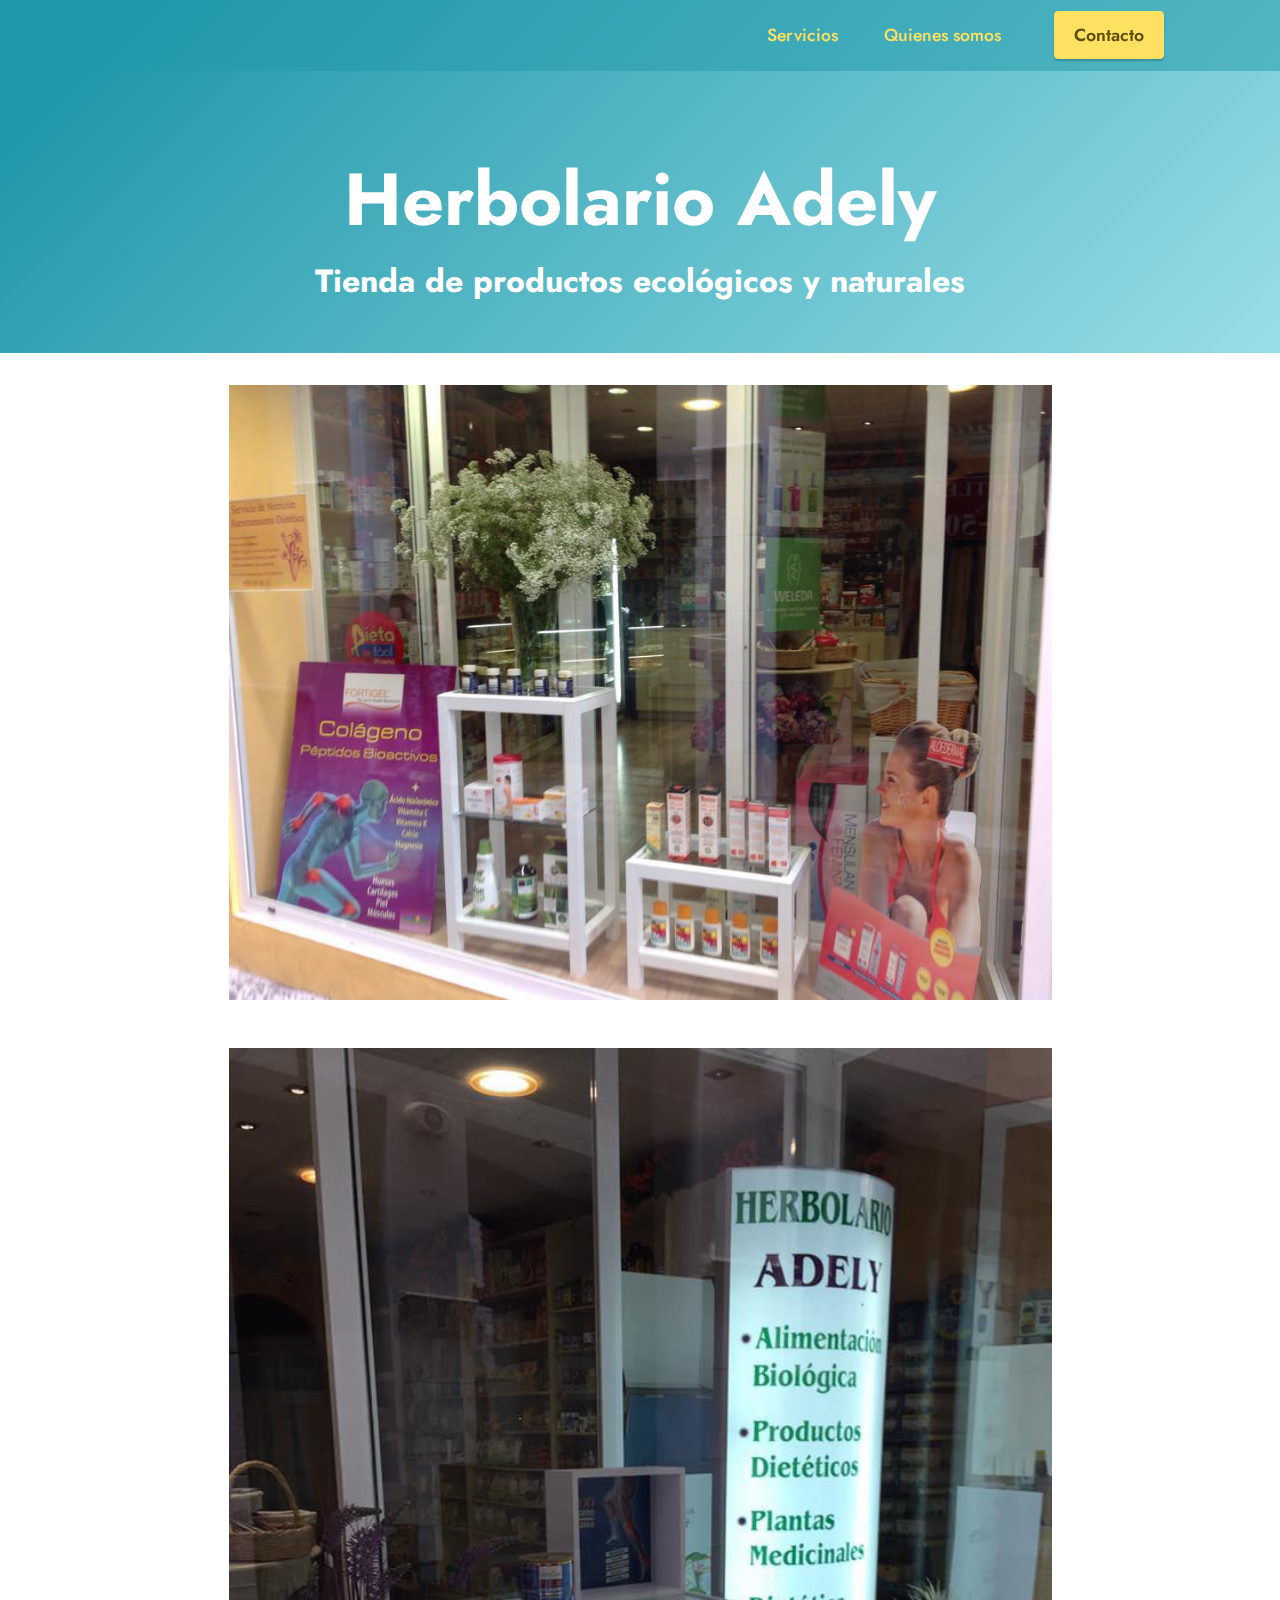
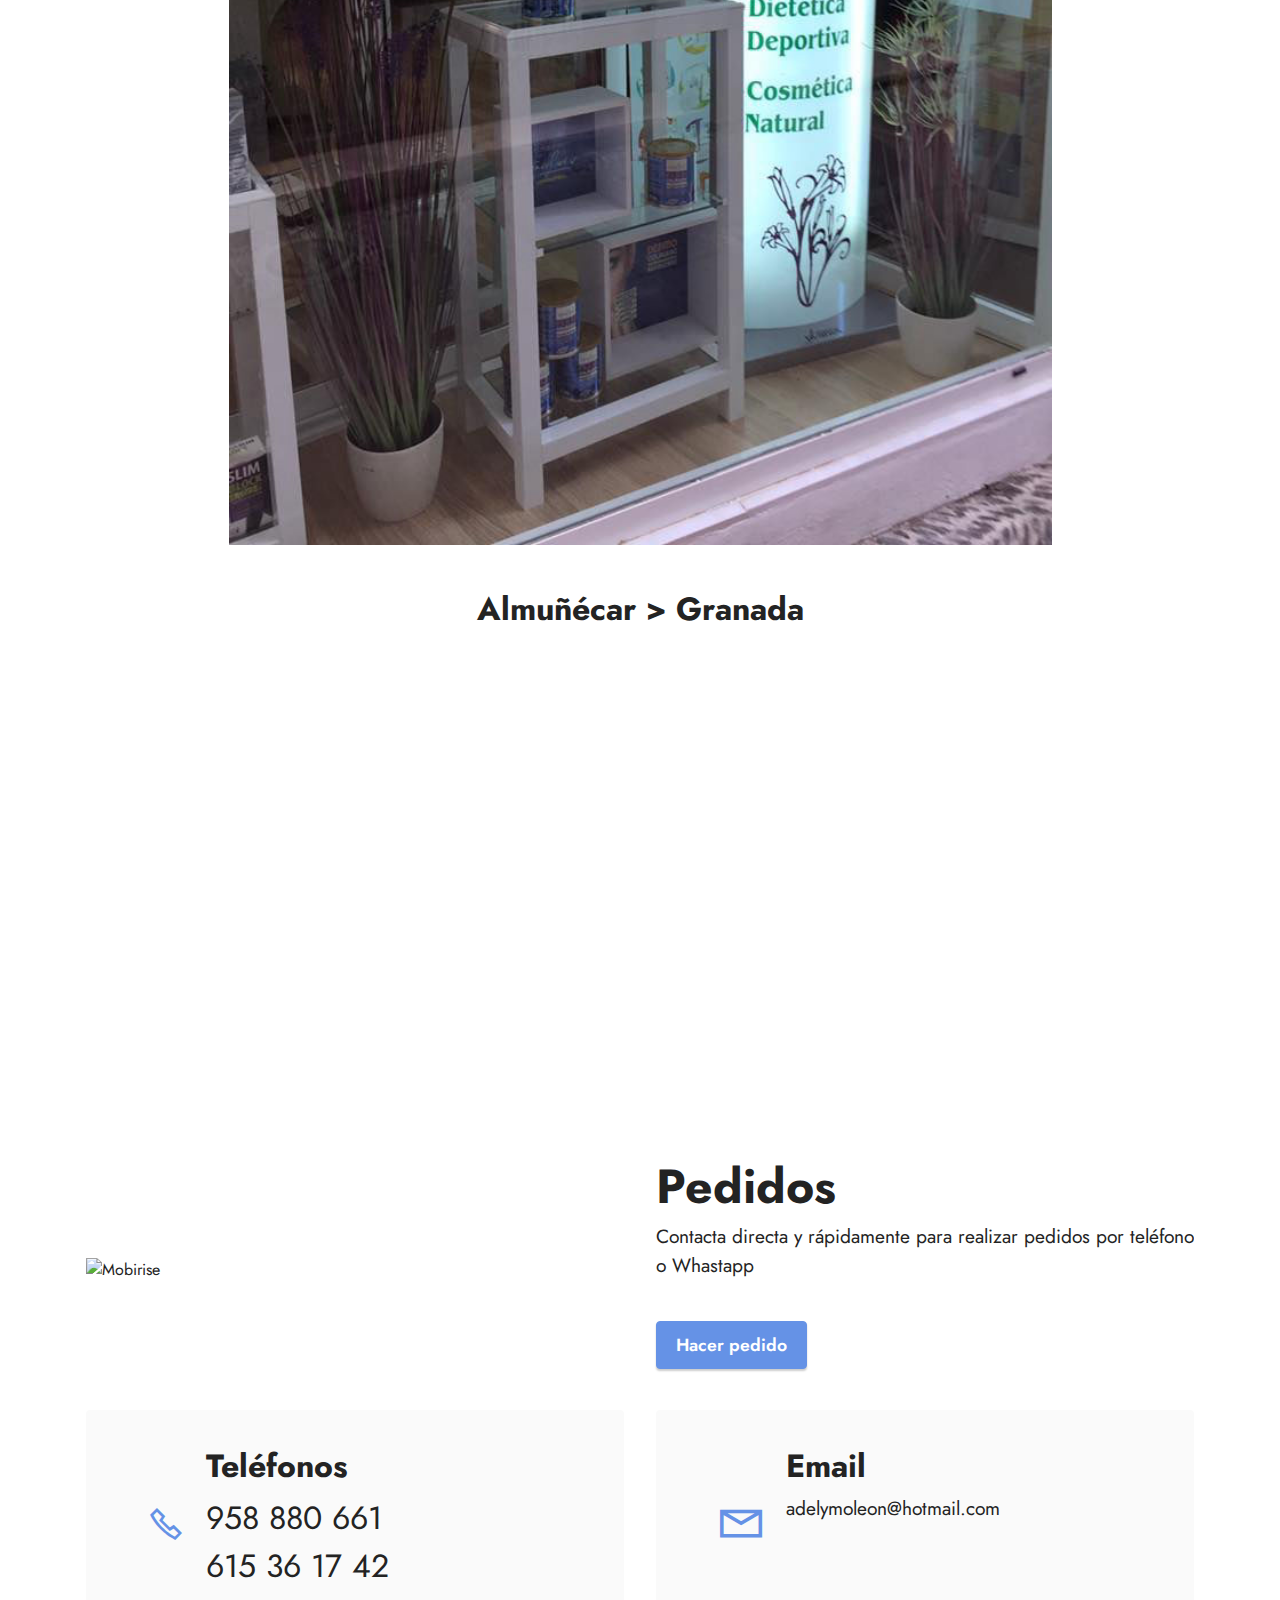
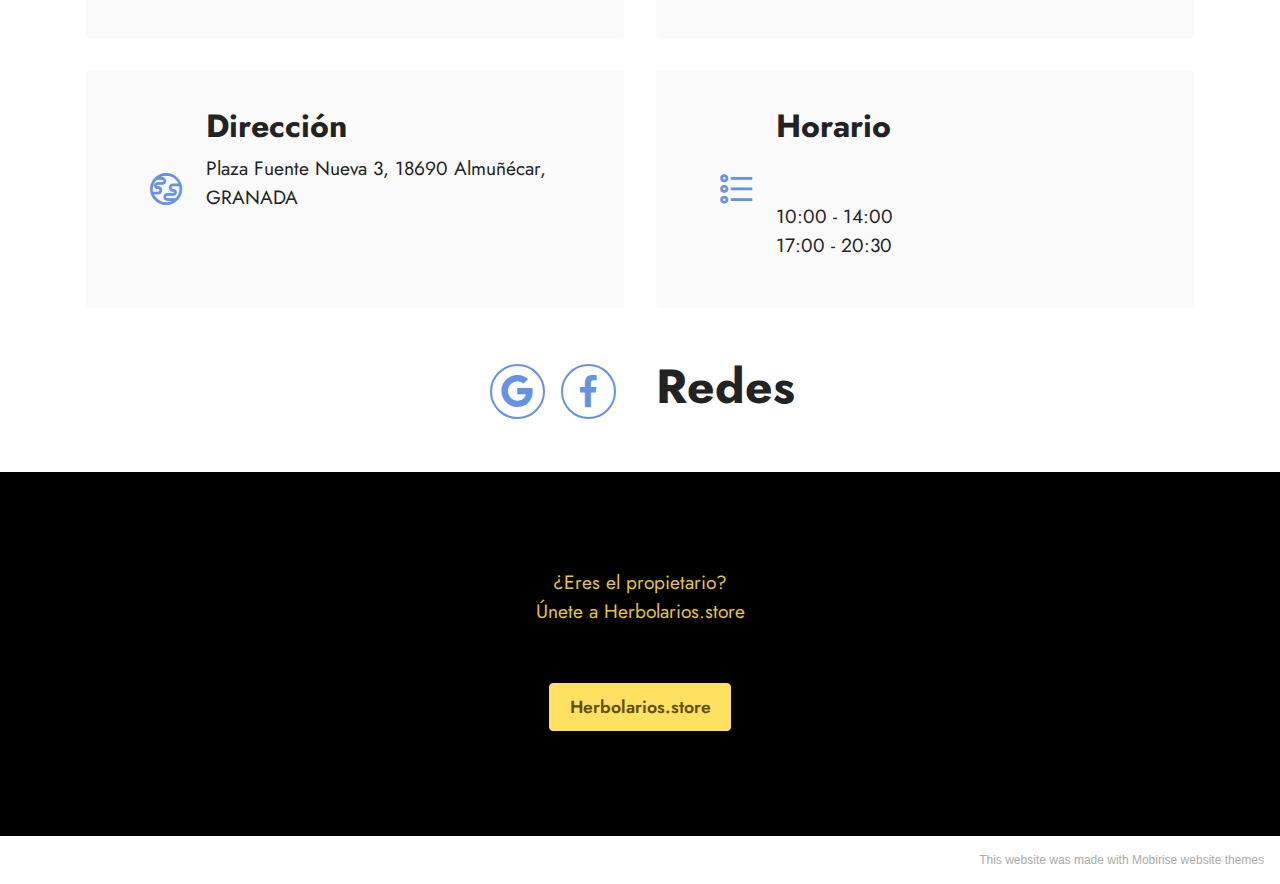
==== commit 1a1c7068: "Add files via upload" ====
--- a/adely.html
+++ b/adely.html
@@ -115,7 +115,34 @@
             
             <h4 class="mbr-section-subtitle mbr-fonts-style align-center mb-0 mt-2 display-5"><strong>Almuñécar &gt; Granada</strong></h4>
         </div>
-        <div class="google-map"><iframe frameborder="0" style="border:0" src="https://www.google.com/maps/embed/v1/place?key=AIzaSyCZI5F_k6S1k46ujh0SNrapM89f7mJxd30&amp;q=Plaza Fuente Nueva, 3, 18690 Almuñécar, Granada" allowfullscreen=""></iframe></div>
+        <div class="google-map"><iframe frameborder="0" style="border:0" src="https://www.google.com/maps/embed/v1/place?key=AIzaSyCNveGQ9bfpKFwWzQLLftrR9hNiHwdqQG8&amp;q=Plaza Fuente Nueva, 3, 18690 Almuñécar, Granada" allowfullscreen=""></iframe></div>
+    </div>
+</section>
+
+<section class="features6 cid-sexy7RaWiY" id="features7-6w">
+    <!---->
+    
+
+    
+    <div class="container">
+        <div class="card-wrapper">
+            <div class="row align-items-center">
+                <div class="col-12 col-lg-6">
+                    <div class="image-wrapper">
+                        <img src="assets/images/product2.jpg" alt="Mobirise">
+                    </div>
+                </div>
+                <div class="col-12 col-lg">
+                    <div class="text-box">
+                        <h5 class="mbr-title mbr-fonts-style display-2">
+                            <strong>Pedidos</strong></h5>
+                        <p class="mbr-text mbr-fonts-style display-7">Contacta directa y rápidamente para realizar pedidos por teléfono o Whastapp</p>
+                        
+                        <div class="mbr-section-btn pt-3"><a href="https://wa.me/34615361742?text=Hola%20" class="btn btn-primary display-4">Hacer pedido</a></div>
+                    </div>
+                </div>
+            </div>
+        </div>
     </div>
 </section>
 
@@ -134,7 +161,7 @@
                     <div class="text-wrapper">
                         <h6 class="card-title mbr-fonts-style mb-1 display-5">
                             <strong>Teléfonos</strong></h6>
-                        <p class="mbr-text mbr-fonts-style display-5">958 880 661<br></p>
+                        <p class="mbr-text mbr-fonts-style display-5">958 880 661<br>615 36 17 42<br></p>
                     </div>
                 </div>
             </div>
@@ -224,7 +251,7 @@
             </div>
         </div>
     </div>
-</section><section style="background-color: #fff; font-family: -apple-system, BlinkMacSystemFont, 'Segoe UI', 'Roboto', 'Helvetica Neue', Arial, sans-serif; color:#aaa; font-size:12px; padding: 0; align-items: center; display: flex;"><a href="https://mobirise.site/l" style="flex: 1 1; height: 3rem; padding-left: 1rem;"></a><p style="flex: 0 0 auto; margin:0; padding-right:1rem;">Web page was <a href="https://mobirise.site/h" style="color:#aaa;">designed with</a> Mobirise</p></section><script src="assets/web/assets/jquery/jquery.min.js"></script>  <script src="assets/popper/popper.min.js"></script>  <script src="assets/tether/tether.min.js"></script>  <script src="assets/bootstrap/js/bootstrap.min.js"></script>  <script src="assets/smoothscroll/smooth-scroll.js"></script>  <script src="assets/dropdown/js/nav-dropdown.js"></script>  <script src="assets/dropdown/js/navbar-dropdown.js"></script>  <script src="assets/touchswipe/jquery.touch-swipe.min.js"></script>  <script src="assets/sociallikes/social-likes.js"></script>  <script src="assets/theme/js/script.js"></script>  
+</section><section style="background-color: #fff; font-family: -apple-system, BlinkMacSystemFont, 'Segoe UI', 'Roboto', 'Helvetica Neue', Arial, sans-serif; color:#aaa; font-size:12px; padding: 0; align-items: center; display: flex;"><a href="https://mobirise.site/l" style="flex: 1 1; height: 3rem; padding-left: 1rem;"></a><p style="flex: 0 0 auto; margin:0; padding-right:1rem;"><a href="https://mobirise.site/q" style="color:#aaa;">This website</a> was made with Mobirise website themes</p></section><script src="assets/web/assets/jquery/jquery.min.js"></script>  <script src="assets/popper/popper.min.js"></script>  <script src="assets/tether/tether.min.js"></script>  <script src="assets/bootstrap/js/bootstrap.min.js"></script>  <script src="assets/smoothscroll/smooth-scroll.js"></script>  <script src="assets/dropdown/js/nav-dropdown.js"></script>  <script src="assets/dropdown/js/navbar-dropdown.js"></script>  <script src="assets/touchswipe/jquery.touch-swipe.min.js"></script>  <script src="assets/sociallikes/social-likes.js"></script>  <script src="assets/theme/js/script.js"></script>  
   
   
 </body>
